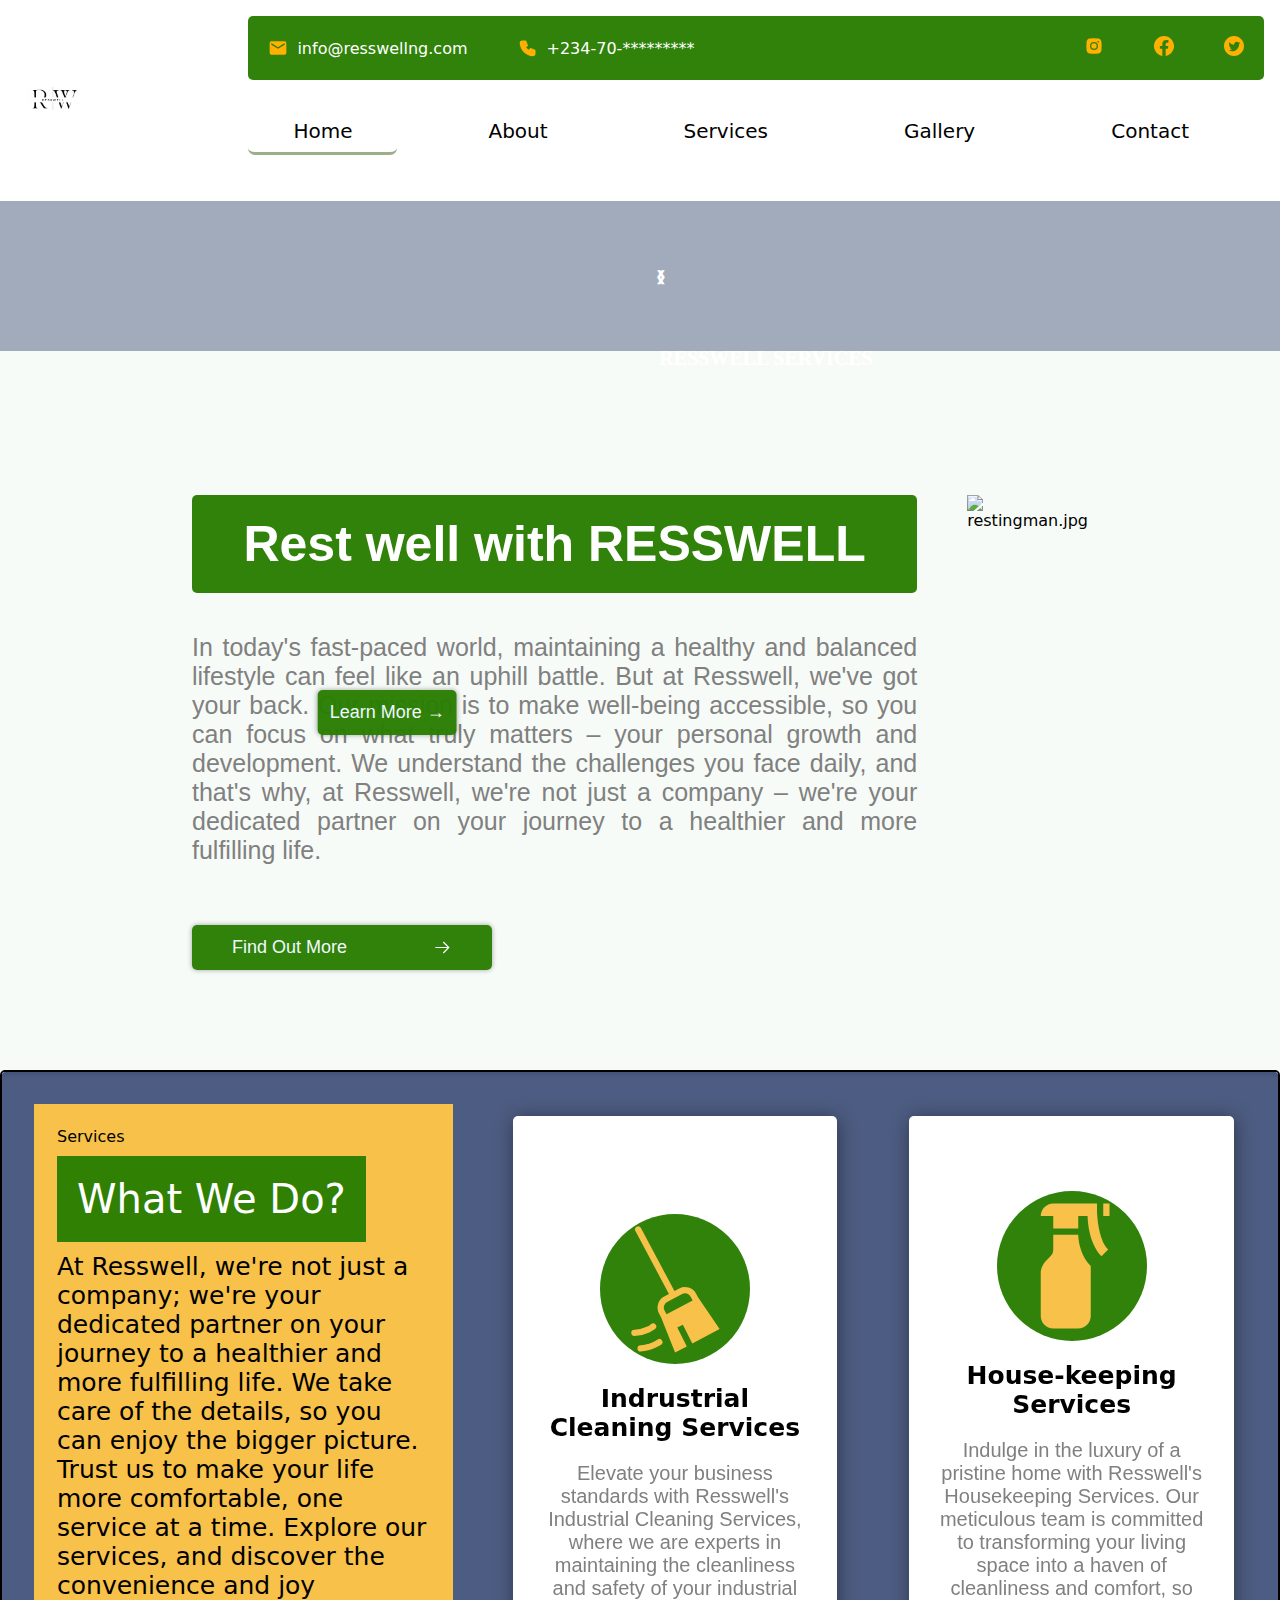
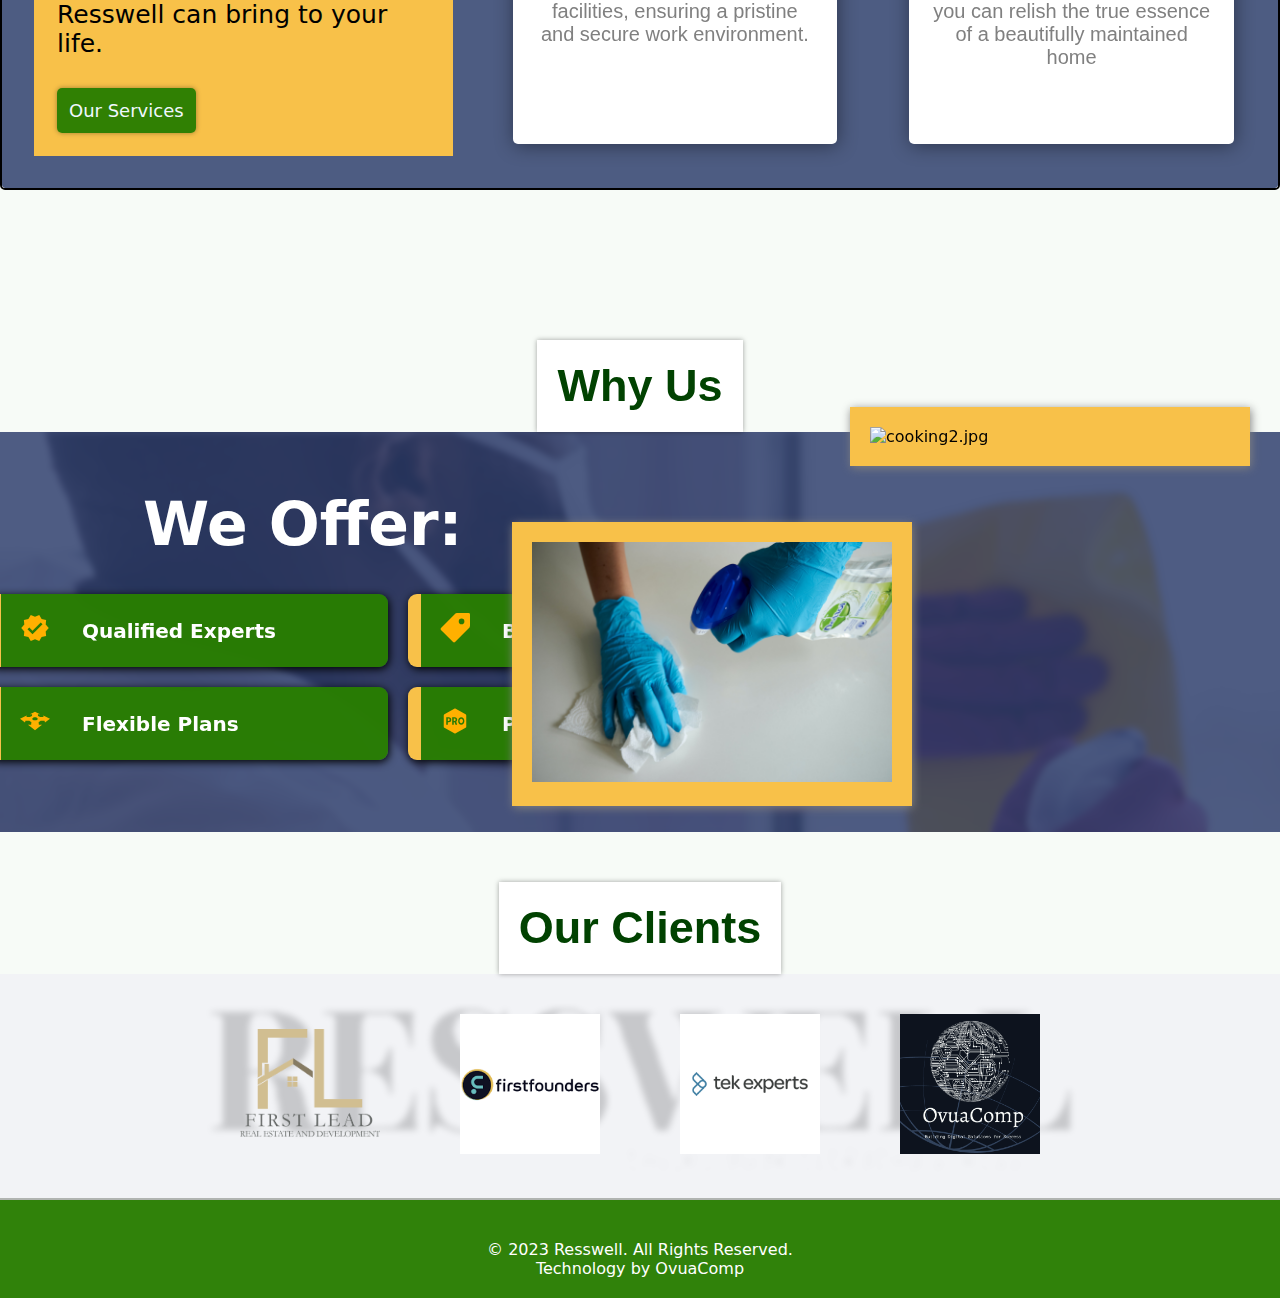
==== index.html @ c073c352 "first github commmit" ====
<!DOCTYPE html>
<html lang="en">
<head>
    <meta charset="UTF-8">
    <meta name="viewport" content="width=device-width, initial-scale=1.0">
     <link href="https://fonts.googleapis.com/css2?family=FontName&display=swap" rel="stylesheet">
    <script src="https://cdnjs.cloudflare.com/ajax/libs/gsap/3.9.1/gsap.min.js"></script>
    <link rel="stylesheet" href="./styles/index.css">
    <title>Resswell</title>
</head>
<body>
<header class="navigation">

        <div class="logo">
            <a href="index.html">
            <img src="images/logo2.jpg" alt="Resswell.png">
            </a>
        </div>

        <div id ='menu_toggle'><span id="hamclose">≡</span></div>

          <div class="navbar">  
            <div class="quick-contact">
                <div class="quick-contact-elements">
                    <span id="quick-email"><img src="./images/email.svg" alt="email" id="email-image"> info@resswellng.com</span>
                    <span id="quick-phone"><img src="./images/phone-filled.svg" alt="phone" id="phone-image"> +234-70-*********</span>
                </div>
                
                <div class="image-links">
                    <span id="quick-contact-element" id="quick-phone"><a href="http://www.google.com"><img src="./images/instagram-solid.svg" alt="instagram" id="instagram-image"></a></span>
                    <span id="quick-contact-element" id="quick-phone"><a href="http://www.google.com"><img src="./images/facebook-fill.svg" alt="facebok" id="facebok-image"></a></span>
                    <span id="quick-contact-element" id="quick-phone"><a href="http://www.google.com"><img src="./images/twitter.svg" alt="twitter" id="twitter-image"></a></span>
                </div>
            </div>  
                           
            <nav>    
                    <ul id="nav_ul">
                        <li class="nav-link active"><a href="index.html">Home</a></li>
                        <li class="nav-link"><a href="about.html">About</a></li>
                        <li class="nav-link"><a href="services.html">Services</a></li>
                        <li class="nav-link"><a href="gallery.html">Gallery</a></li>
                        <li class="nav-link"><a href="contact.html">Contact</a></li>
                    </ul>
            </nav>
        </div>    
</header>

    <!-- quick contact link for mobile -->
 <div class="quick-contact quick-contact-mobile">
                <div class="quick-contact-elements">
                    <span id="quick-email"><img src="./images/email.svg" alt="email" id="email-image"> info@resswellng.com</span>
                    <span id="quick-phone"><img src="./images/phone-filled.svg" alt="phone" id="phone-image"> +234-70-*********</span>
                </div>
                
                <div class="image-links">
                    <span id="quick-contact-element" id="quick-phone"><a href="http://www.google.com"><img src="./images/instagram-solid.svg" alt="instagram" id="instagram-image"></a></span>
                    <span id="quick-contact-element" id="quick-phone"><a href="http://www.google.com"><img src="./images/facebook-fill.svg" alt="facebok" id="facebok-image"></a></span>
                    <span id="quick-contact-element" id="quick-phone"><a href="http://www.google.com"><img src="./images/twitter.svg" alt="twitter" id="twitter-image"></a></span>
                </div>
 </div> 

<main>
 <!-- first section -->
 <section class="welcome-section">

     <div class="service-head">        
            
        <!-- text over video and image for desktop and mobile -->
            <div class="service-head-text">                    
                <h1> RESSWELL SERVICES</h1>                
                <div class="qualities">
                <div class="quality">Higher Standard Of Living</div>
                <a href="about.html"><button class="btn qualityBtn">Learn More &rarr;</button></a>
            </div>

             </div>

        </div>
        
        <!-- video carousel for desktop -->
        <div class="video-carousel">
            
            <div class="video-carousel-container">                     
                <div class="overlay-video-carousel"></div>
                <video  autoplay muted loop id="video2">
                <source src="./videos\cutting vegetables.mp4" type="video/mp4">
                Your browser does not support the video tag.
                </video>
                <!-- <div class="watermark" id="watermark2">Description for Video 2</div> -->

                <video  autoplay muted loop id="video3">
                    <source src="./videos\grating-cheese.mp4" type="video/mp4">
                    Your browser does not support the video tag.
                </video>
                  <!-- <div class="watermark" id="watermark3">Description for Video 3</div> -->

                
                <video  autoplay muted loop id="video4">
                    <source src="./videos\man-cleaning-window.mp4" type="video/mp4">
                    Your browser does not support the video tag.
                </video>
                <!-- <div class="watermark" id="watermark4">Description for Video 4</div> -->

                </div>

                    <button class="prev-button">&#10094;</button>
                    <button class="next-button">&#10095;</button>
         
        </div>
                
         <!--image header for mobile phones -->
        <div class="header-image-section-mobile">  
            <img src="./images/full-shot-happy-family-playing-game.jpg" alt="altPic">
            <div class="overlay-mobile-section"></div>
        </div> 

 </section>

        
 <!-- second section -->
 <section class="second-section">
            <div class="intro">
                            
                <div class="intro-msg">
                    <h1> Rest well with RESSWELL</h1>
                    <p>
                        In today's fast-paced world, maintaining a healthy and balanced lifestyle can feel like an uphill battle. But at Resswell, we've got your back. Our mission is to make well-being accessible, so you can focus on what truly matters – your personal growth and development. We understand the challenges you face daily, and that's why, at Resswell, we're not just a company – we're your dedicated partner on your journey to a healthier and more fulfilling life.
                    </p>
                    
                    <a href="about.html" class="btn btn_gap_elements"><p>Find Out More</p> <img src="./images/arrow-right.svg" alt="arrow-right" id="find_out_rarr"> </a>
                </div>

                  <div class="intro-image">
                    <img src="./images/man-with-bucket.jpg" alt="restingman.jpg">
                </div>
            </div>
            

            <div class="welcome-section-elements">  
                <div class="overlay-blue"></div>
                  <div class="services-shortcut">
                    <div class="services-one">
                        <p id="services-one-p">Services</p>
                        <span id="what_we_do">What We Do?</span>
                        <p id="service-one-content" >At Resswell, we're not just a company; we're your dedicated partner on your journey to a healthier and more fulfilling life. We take care of the details, so you can enjoy the bigger picture. Trust us to make your life more comfortable, one service at a time.
                            Explore our services, and discover the convenience and joy Resswell can bring to your life.</p>
                        <a href='./services.html' class ="btn desktop-service-btn">Our Services</a>
                    </div>

                    <div class="services-items">
                        <div class="services-items-image">
                            <img src="./images/cleaning_brush.svg" alt="cleaning-brush">
                        </div>
                        <h1><b>Indrustrial Cleaning Services</b></h1>
                        <p id='services-items-content'>
                       Elevate your business standards with Resswell's Industrial Cleaning Services, where we are experts in maintaining the cleanliness and safety of your industrial facilities, ensuring a pristine and secure work environment.
                        </p>
                    </div>

                    <div class="services-items">
                        <div class="services-items-image">
                            <img src="./images/cleaning1.svg" alt="cleaning-brush">
                        </div>
                        <h1><b>House-keeping Services</b></h1>
                        <p  id='services-items-content'>
                            Indulge in the luxury of a pristine home with Resswell's Housekeeping Services. Our meticulous team is committed to transforming your living space into a haven of cleanliness and comfort, so you can relish the true essence of a beautifully maintained home
                     </p>
                    </div>
                    
                    <a href='./services.html' class ="btn mobile-service-btn">More...</a>
                  
                </div>
            </div>

            <!--Why US  -->
            <h1 id="why_us">Why Us</h1>

                    
            <div class="why-us">
                <div class="overlay-blue"></div>

                <div class="why-wrapper">
                      <div class="why-heading">
                        <h1>We Offer:</h1>
                        </div>


                <div class="why-us-content">                  

                    <div class="why-us-item" id="why-us1">
                        <div class="img-iden">
                            <img src="./images/approve.svg" alt="price.svg">
                        </div>
                       <p>Qualified Experts </p>
                    </div>
                    <div class="why-us-item" id="why-us2">
                         <div class="img-iden">
                            <img src="./images/price-tag.svg" alt="approve.svg">
                        </div>
                       <p> Best Prices</p>
                    </div>
                    <div class="why-us-item" id="why-us3">
                         <div class="img-iden">
                            <img src="./images/directions.svg" alt="price.svg">
                        </div>
                        <p>Flexible Plans</p>
                    </div>
                    <div class="why-us-item" id="why-us4">
                         <div class="img-iden">
                            <img src="./images/professional-hexagon.svg" alt="price.svg">
                        </div>
                       <p> Professional Delivery</p>
                    </div>
                </div>     

                </div>            

                    <div class="why-us-image">
                        <div id="why-img1">
                            <img src="./images/cooking2.jpg" alt="cooking2.jpg" >
                        </div>
                        
                        <div id="why-img2">
                            <img src="./images/detol.jpg" alt="detol" >
                        </div>

                    
                </div>
            </div>
                
            

      <!-- Oue Clients -->
    <h1 id="our_client">Our Clients</h1>                        
    <div class="customers-container">
        <div class="overlay-white"></div>
    <!-- Container for happy customer images -->
        <div class="customer-container">
                                <div class="customer" ><img src="./images/firstlead.png" alt=""></div>
                                <div class="customer"><img src="./images/firstfounder.webp" alt=""></div>
                                <div class="customer"><img src="./images/tekexpert.png" alt=""></div>
                                <div class="customer"><img src="./images/OvuaComp_logo_ blue.png" alt=""></div>
        </div>
        </div>
 </section>      
        
</main>

<footer class="footer">
    
        <div class="footer-copyright">
            <p>&copy; 2023 Resswell. All Rights Reserved.</p>
            <!-- <p>Technology by <a href="https://ovuacomp.com">OvuaComp</a></p> -->
            <p>Technology by OvuaComp</p>
            
        </div>
</footer>
        
    <script src="./scripts/index.js"></script>
    <script src="./gsap-member/gsap-member/minified/gsap.min.js"></script>

</body>
</html>
---- styles/index.css ----
:root{
    --color-dark-green:rgba(40, 125, 1, 0.963);
    --color-dark-yellow:#f8c149;
    --color-light-blue: #26b0e6;
    --color-nav-bg:rgba(173, 249, 183, 0.977);
}


* {
    margin: 0;
    padding: 0;
    box-sizing: border-box;
}
    
    
    body{
        background-color: rgba(0, 128, 0, 0.032);
        font-family: Roboto,Inclusive Sans,system-ui, -apple-system, BlinkMacSystemFont, 'Segoe UI', Roboto, Oxygen, Ubuntu, Cantarell, 'Open Sans', 'Helvetica Neue', sans-serif;
        margin: 0;
        overflow-x: hidden;
    }    
    
    header{
        display:flex;
        justify-content: space-between;
        align-items: center;
        gap:10rem;
        position: sticky;
        top: 0;
        z-index: 900;
        background-color: #fff;
        padding:1rem;
    }


.navbar{
    display:flex;
    flex-direction: column; 
    width:100%;
    
}

.quick-contact{
    display: flex;
    justify-content: space-between;
    align-items: center;
    border-radius: 5px;
}

.quick-contact-elements , .image-links{
    display: flex;
    justify-content: center;
    align-items: center;
    gap:50px;
}

#quick-email,
#quick-phone{
    justify-content: center;
    display: flex;
    align-items: center;
    gap:9px;
}


.quick-contact img{
    width:20px;
}

.quick-contact{
    background-color: var(--color-dark-green);
    padding:20px;
    font-weight: 500;
    display: flex;
    align-items: center;
       color:white;

}

.quick-contact-mobile{
    display:none;
}

.logo{
    width:300px;
    padding:10px;
    
    
}

.logo img{
    width:100%
}

.active{
border-bottom: 3px solid #9cad8a;

}

ul{
    display:flex;
    gap:16px;
}

ul li{
    list-style-type: none;
    padding: 9px;
    border-radius: 7px;
    transition: all .2s ease-in-out;
    margin:30px;
    margin-left:0px;
}

ul li a{
    text-decoration: none;
    color: black;
    padding:9px 36px;
    font-size: 20px;
}

ul li:active{
    transform:scale(.9);
    box-shadow: 0px 1px 2px rgba(0, 0, 0, 0.219);
}


#menu_toggle{
    display:none;
}

.hidden{
    display:none;
}

img{
    width:100%
}

.welcome-section{   
    position: relative;
}


.service-head{
    width:100%;
    position:absolute;
    right:10px;
    padding:10px;
    display: flex;
    align-content: center;
    margin: auto;
    
}

.service-head-text{
    margin:10px ;
    z-index: 200;
    text-align: left;
    padding: 10px;
    width: fit-content;
    font-family:Helvetica, sans-serif;
    display: flex;
    flex-direction: column;
    justify-content: center;
    align-items: center;
    margin-top: 10%;
    margin-left: 20%;
    width: 900px;
    font-family:Roboto

}

.service-head-text h1{
    color:white;
    transition: transform 1s ease, opacity 2s ease;
    opacity: 0;
    font-size:20px;
 
}

.qualities {
            display: block;
            flex-wrap: wrap;
            justify-content: center;
            gap: 20px;           
            animation: slideIn 2s forwards;
        }


.quality {
            color: #fff;
            border-radius: 5px;
            opacity: 0;
            font-size:130px;
            font-weight: 500;
       }


.qualityBtn{
        opacity:0;
        transform: translateX(-120px); /* translate(X, Y) */
        transition: transform 1s ease, opacity 2s ease;
        z-index: 2000;
        cursor: pointer;
       }

/* Style the video carousel */
.video-carousel {
    position: relative;
    max-width: 100vw;
    margin: 0 auto;
    text-align: center;
}

.video-carousel-container {
    display: flex;
    overflow: hidden;
    width:100vw;   
    position: relative;

}

.overlay-video-carousel {
    position: absolute;
    top: 0;
    left: 0;
    width: 100%;
    height: 100%;
    background-color: rgba(42, 59, 106, 0.421); /* Blue overlay with opacity */
}

video {
    width: 100%;
}

/* Style the navigation buttons */
.prev-button,
.next-button {
    position: absolute;
    top: 50%;
    transform: translateY(-50%);
    background-color: rgba(9, 0, 0, 0);
    color: white;
    font-size: 14px;
    padding: 10px 15px;
    border: none;
    cursor: pointer;
}


/* style for mobile image header */
.header-image-section-mobile {
    display: none;
    width: 100%;
    position: relative;
    overflow: hidden;
    font-family: Roboto;


}

.overlay-mobile-section {
    position: absolute;
    top: 0;
    left: 0;
    width: 100%;
    height: 100%;
    background-color: rgba(42, 59, 106, 0.408); /* Blue overlay with opacity */
}

/* SECOND SECTION */
.second-section{
    display:flex;
    flex-direction: column;
    align-items: center;
    justify-content: center;
    border-bottom: 2px solid rgba(0, 0, 0, 0.283);
    margin-top:9rem;
}

.intro{
    display:flex;
    width:70%;
    gap:50px;    
}

.intro-msg{
    display:flex;
    justify-content: space-between;
    flex-direction: column;
    align-self: center;
    font-size:25px;
    text-align: justify;
    font-family: 'Segoe UI', Tahoma, Geneva, Verdana, sans-serif;
    opacity: 0;
    transform: translateX(-100px); /* Initially move left */
    transition: opacity .8s ease, transform 1s ease;
    color:gray;
    gap:40px;
    
}

.intro-msg h1{
    text-align: center;
    padding:20px;
    color:white;
    background-color:var(--color-dark-green);
    border-radius: 5px;
    
}

.intro-image {
    opacity: 0;
    transform: translateX(100px); /* Initially move right */
    transition: opacity .8s ease, transform 1s ease;
}

.intro-image.intro-active, .intro-msg.intro-active{
    opacity: 1;
    transform: translateX(0);
}

.welcome-section-elements{
    padding:2rem;
    width:100%;
    border-radius: 5px;
    z-index: 400;
    overflow: hidden;
    margin: 100px;
    display: flex;
    border:2px solid;
    gap:20px;
    background-image: url('../images/hannah.jpg');
    background-size: cover;
    background-position: center;
    position: relative;
}

.services-shortcut{
    display:grid;
    grid-template-columns: 1.2fr 1fr 1fr;
    gap:3rem;
}

.services-one{
    display:flex;
    flex-direction: column;
    justify-content: center;
    align-items:flex-start;
    gap:10px;
    padding:23px;
    background-color: var(--color-dark-yellow);
    z-index: 2;
}


.services-one span{
    font-size:40px;
    font-weight: 500;
    background-color: var(--color-dark-green);
    color:white;
    padding:20px;    
}

.service-contents{
    z-index: 2;
    display:flex;
    width: 100%;
}

.services-items{
    display:flex;
    flex-direction: column;
    justify-content: center;
    align-items:center;
    gap:20px;
    padding:23px;
    margin:12px;
    box-shadow: 1px 2px 19px rgba(0, 0, 0, 0.413);
    z-index: 2;
    background-color: white;
    border-radius:5px;
    
}

#service-one-content{
    font-size: 25px;
}

.services-items-image{
    width:150px;
    height:150px;
    background-color: var(--color-dark-green);
    border-radius:100%;
}

#services-items-content{
    font-size: 20px;
    text-align:center; 
    font-family: 'Franklin Gothic Medium', 'Arial Narrow', Arial, sans-serif;
    color:gray
}

.services-items-image img{
    width:100%;
}

.services-items h1{
    font-size: 25px;
    text-align: center; 
}

.why-us{
    display: flex;
    justify-content: center;
    align-items: center;
    background-color: rgba(215, 250, 248, 0.534);
    padding: 20PX;
    position:relative;
    width:100%;
    gap:9rem;
    height:400px;
    background-image: url('../images/expert.jpg');
    background-position:center;
    background-size: cover;

}

.why-wrapper{
    display: flex;
    flex-direction: column;
    align-items: center;
    justify-content: center;
    position: relative;
}

.why-us-content{
    display:grid;
    grid-template-columns: auto auto;
    gap:20px;
    margin-right:40%;
    padding:15px;
}

.why-us-item{
    display:flex;
    align-items: center;
    width:400px;
    background-color: var(--color-dark-green);
    color:white;
    border-radius:9px;
    padding:19px;
    font-size:20px;
    font-weight:900;
    text-align: center;
    border-left:13px solid var(--color-dark-yellow);
    box-shadow:1px 2px 9px black;
    gap:2rem;
}

.img-iden{
    width:30px;
}

.why-heading{
    font-size: 30px;
    margin-bottom:20px;
    font-weight:900;
    text-align: center;
    align-self: flex-start;
    color: white;
}

#why-img1, #why-img2{
    width:400px;
    position:absolute;
    box-shadow: 1px 2px 9px gray;
    padding:20px;
    background-color: var(--color-dark-yellow);
   

}

#why-img1{
    top:-25px;
    right:30px;
}

#why-img2{
    top:90px;
    right:23rem;
}

#our_client, #why_us{
    font-size: 45px;
    font-family: 'Franklin Gothic Medium', 'Arial Narrow', Arial, sans-serif;
    color:rgb(1, 66, 1);
    margin-top:50px;
    position: relative;
    z-index: 3;
    padding:20px;
    background-color: white;
    box-shadow: 0px 0px 5px rgba(0, 0, 0, 0.358);

    }


.customers-container {
    position: relative;
    display:flex;
    justify-content: center;
    align-items: center;
    width: 100%;
    background-color: #fff;
    margin:0;
    background-image: url('../images/RESSWELL-removebg-preview-removebg-preview\ \(1\).png');
    background-size: cover;
    background-position: center;
}

.customer-container {
    display:flex;
    justify-content: center;
    align-items: center;
    z-index: 200;
}

.customer {
    display: inline-block;
    margin: 10px ;
    padding:30px;
    overflow: hidden;
    width:200px;
}

.desktop-service-btn{
    display:block
}

.mobile-service-btn{
    display: none;
    z-index: 3;
    text-align: center; 
}

.overlay-blue {
    position: absolute;
    top: 0;
    left: 0;
    width: 100%;
    height: 100%;
    background-color: rgba(42, 59, 106, 0.833); /* Blue overlay with opacity */
    backdrop-filter:blur(3px);
}

.overlay-white {
    position: absolute;
    top: 0;
    left: 0;
    width: 100%;
    height: 100%;
    background-color: rgba(239, 240, 244, 0.833); /* Blue overlay with opacity */
    backdrop-filter:blur(3px);
}


/* animations */

@keyframes slideIn {
            0% {
                transform: translateX(-100%);
                opacity:0
            }          


            100% {
                transform: translateX(0);
                opacity:1
            }
        }



.btn{
    padding:12px;
    margin-top:20px;
    background-color: var(--color-dark-green);
    color: aliceblue;
    border:none;
    border-radius:5px;
    font-size: 18px;
    box-shadow: 0px 0px 5px rgba(0, 0, 0, 0.358);
    text-decoration: none;
    
}

.btn_gap_elements{
    display:flex;
    justify-content: space-around;
    align-items: center;
    width: 300px;
}

#find_out_rarr{
    margin-left:30px;
    align-content: flex-start;
    justify-content: flex-start;
    width: 19px;
}

/* Footer Styles */
.footer {
    background-color: var(--color-dark-green); /* Blue background */
    color: #ffffff; /* White text */
    padding: 20px 0;
    text-align: center;
    margin-top:auto;
    width:100%
}


.footer-copyright {
    margin-top: 20px;
}


@media screen and (min-width: 710px) and (max-width: 1024px) {
    /* Your CSS styles for tablet devices here */
  
    header{
    display:flex;
    flex-direction: column;
    justify-content: center;
    align-items: center;
    position:relative;
}

header *{
    margin:0;
    padding:0;
    border:1px solid;
}

.logo{
    margin-bottom: 0;
    padding-bottom: 0;
}

ul{
    margin:10px auto;
}

ul li{
    padding: 1px;
    margin:2px;
}

ul li a{
    padding:9px 16px;
    font-size: 10px;
}

#welcome_note{
    width:80%;
    /* padding:2rem; */
    
}

#welcome_note h1{
    font-size: 19px;
}


    }
    

@media screen and (max-width: 767px) {
        /* Your CSS styles for Android devices here */
        
        header{
            justify-content: space-between;
        }
            
        .logo{
            width:140px; 
            padding:1px;
        }
        
        ul{
            flex-direction: column;
            margin-top:40px;
        }
        
        ul li{
            padding:6px;
            margin:10px ;
            width:150px;    
            text-align: center;
            margin:10px auto;
            
            
        }
        
        ul li a{
            font-size: 15px;
            
        }
        
        #menu_toggle{
            display:inline-block;
            margin-left:auto;
            padding:10px;
            font-size:40px;
            position: relative;
            z-index:200;
            font-family: cursive;
}

.navbar{
    position: absolute;
    opacity:0;   
}

.nav-bar-active{
    opacity: 1;
    transition: opacity 0.7s ease-in-out;
    width:100%;
    height:100%;
    top:6rem;
    left:0;
    right:0;
    background-color: rgba(247, 247, 255, 0.913);
    z-index: 500;
}


/* hide the video container */
.video-carousel{
    display:none;
} 



/* hide the video overlay */

.header-image-section-mobile{
    display:flex;
}

.overlay-on-vid{
    display:none;
}

.service-head-text{
    margin:8px;
    font-size: 13px;
    width:fit-content;
    padding:9px;
     font-family:Roboto
    

}



.quality {
    font-size:40px;

        }

        .service-head-text h1{
    transition: transform 1s ease, opacity 2s ease;
    opacity: 0;
    display: flex;
    gap:20px;
    font-size:12px
}


.second-section{
    display:flex;
    flex-direction: column;
    align-items: center;
    justify-content: center;
    margin-top: 5px;
    
}

.intro{
    display:flex;
    flex-direction: column;
    width:100%;
    padding:25px;
    gap:15px;
    
}


.intro-image h1{
    text-align: center;
    padding:20px;
    font-size: 20px;
    color:rgb(255, 255, 255);
}


.intro-msg{
    display: flex;
    flex-direction: column;
    color:gray;
    align-self: center;
    text-align: center;
    gap:20px;
    font-size:16px;
    font-family: 'Franklin Gothic Medium', 'Arial Narrow', Arial, sans-serif;
}


.intro-msg h1{
    padding:10px;
    font-size: 20px;;
    
}

.btn{
    padding:10px;
    font-size: 16px;
}

.btn_gap_elements{
    width: 200px;
    margin:18px auto;

}


.quick-contact{
    border-radius: 0;
}

.quick-contact-mobile{
    display:flex;

}

#nav_ul{
    background: var(--color-nav-bg);
    margin-top:0px;
    height: 100vh;
    font-weight: 500;
}

.nav-link{
    margin-top:1rem;
}

.quick-contact-elements , .image-links{
    gap:10px;
    padding:10px;
}

#quick-email,
#quick-phone{
    gap:3px;
    font-size: 10px;;
}

.quick-contact img{
    width:15px;
}

.quick-contact{
    padding:10px;
    font-weight: 400;
    width: 100%;
}   

/* Style for the customer images container */
.customer-container {
    display:grid;
    grid-template-columns: auto auto auto;
    z-index: 200;
    padding:50px;
    margin:0
}
    

/* Style for individual customer images */
.customer {
    margin: 5px ;
    padding:2px;
    width:80px;
}


#customer_title{
    font-size: 30px;
    font-weight: 900;
}

#our_client, #why_us{
    font-size: 20px;   
}


.services-shortcut{
    display:flex;
    flex-direction: column;
    gap:16px;
    padding:15px;
}
.services-one span{
    font-size:20px;
}

#services-one-p{
    font-size:12px;
}


#services-items-content{
    font-size: 15px;
}

#service-one-content{
    font-size: 15px;
}

.services-items-image{
    height:90px;
    width: 90px;
}

.services-items h1{
    font-size: 18px;
    text-align: center; 
}

.desktop-service-btn{
    
    display:none
    
}

.mobile-service-btn{
    display:block
}

.welcome-section-elements{
    margin:0;
    border-radius:0
}


.why-us{
 gap:3px;
    height:300px;
    padding:0;
}

.why-us-content{
    display:flex;
    flex-direction: column;
    gap:10px;
    margin-right:0;
    padding:2px;
}


.why-heading{
    font-size: 15px;
}

.why-us-image{
margin-right:0%;
display:flex;
flex-direction: column;
justify-content: space-between;
}


#why-img1, #why-img2{
    width:150px;
    position:relative;
    padding:3px;
}

#why-img1{
    left:0px
}

#why-img2{
    top:0px;
    right:5px
}


.why-us-item{
    width:160px;
    font-size:10px;
    padding:5px;
    border-left:6px solid var(--color-dark-yellow);
}

.img-iden{
    width:15px;
}

 

       .qualityBtn{
        display:none;
       }

footer{
    font-size: 14px;
    margin:0;
}

}
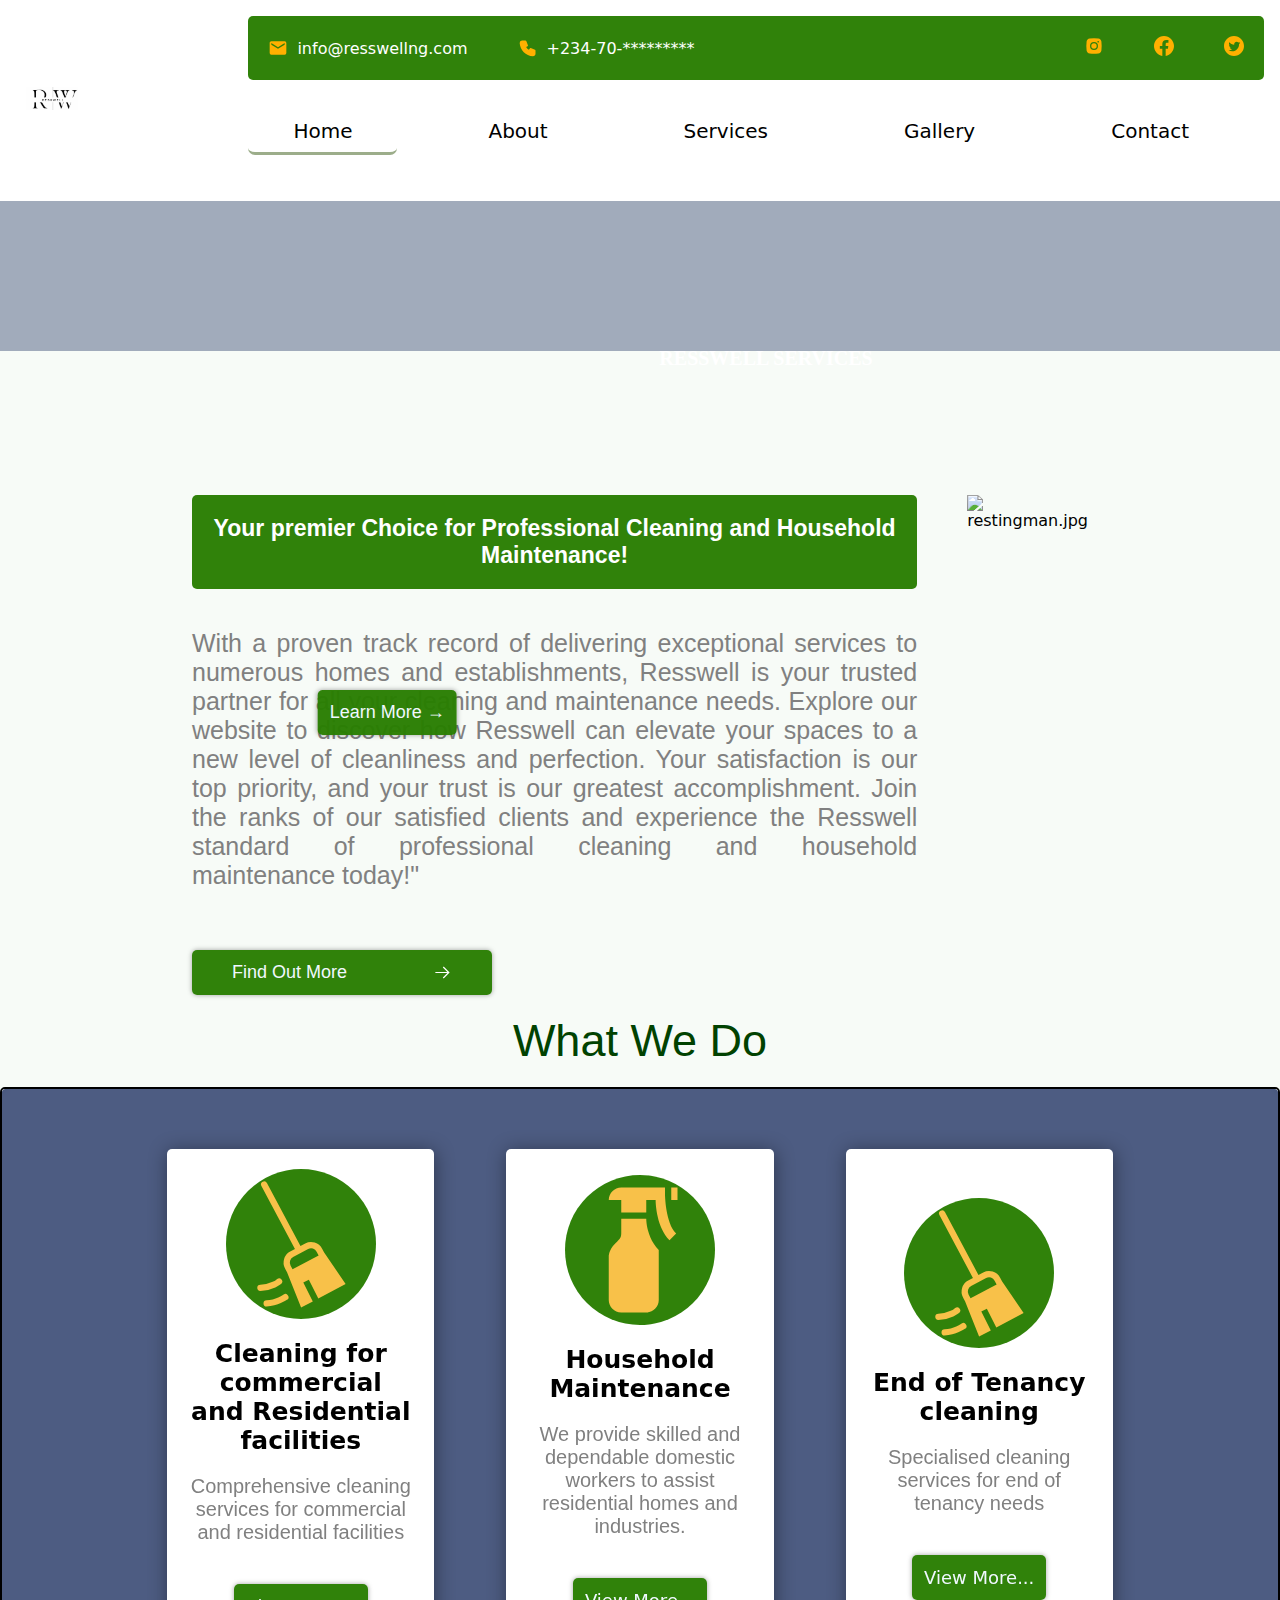
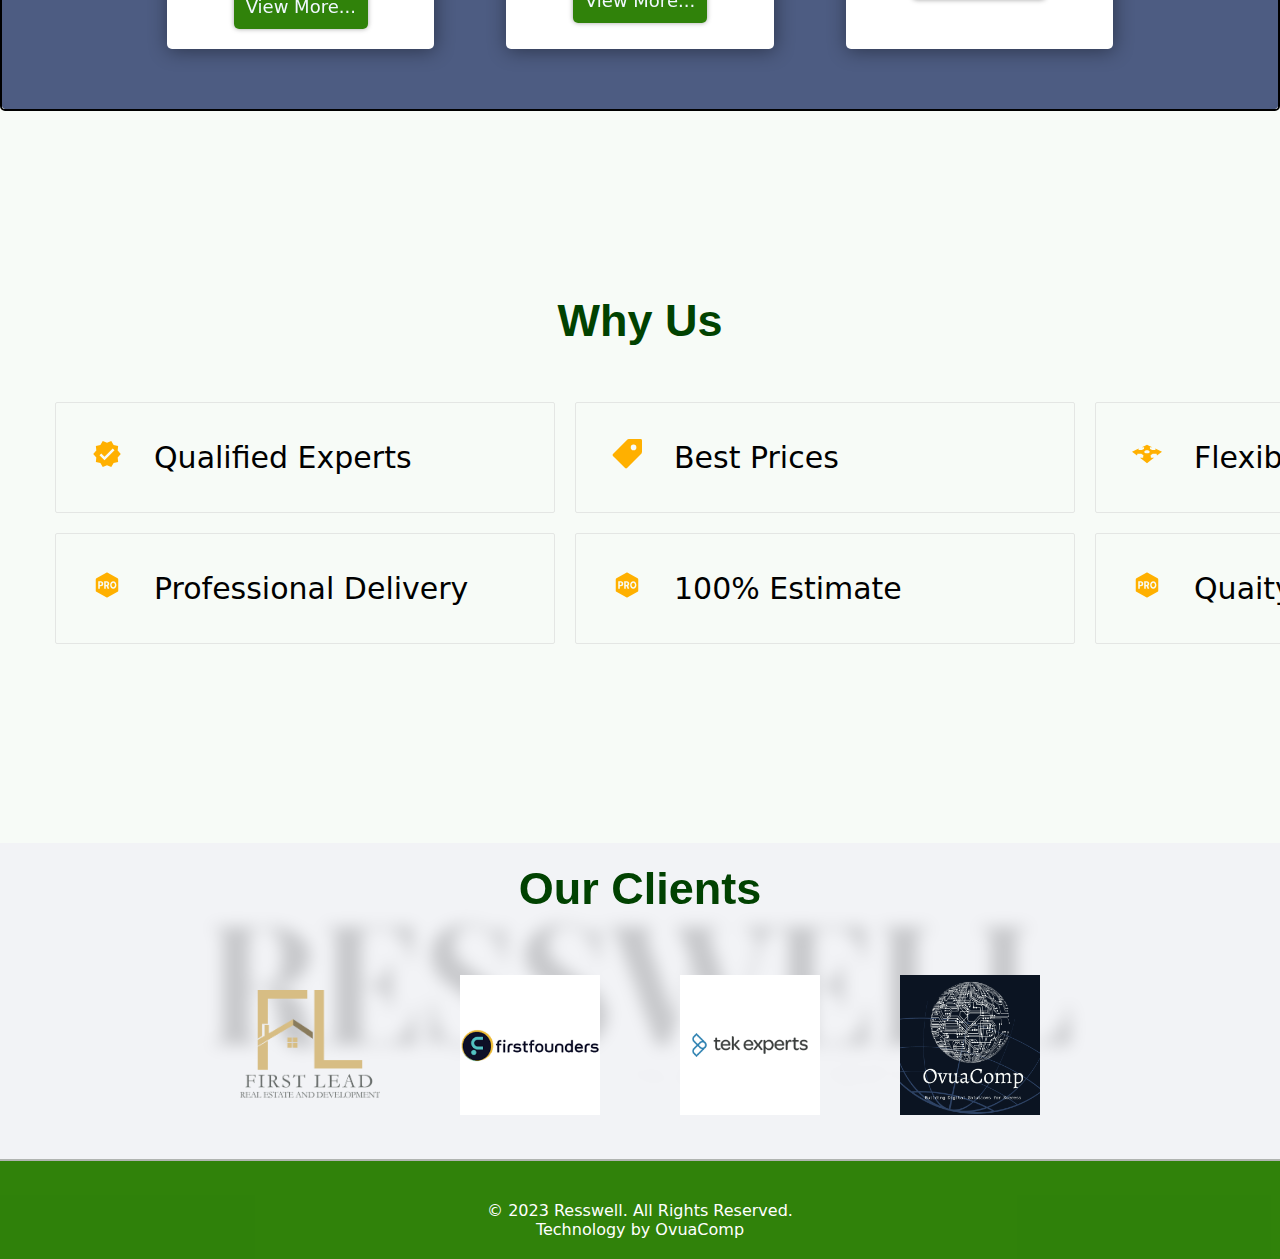
==== commit 9591121e: "rearranging and structuring one" ====
--- a/index.html
+++ b/index.html
@@ -102,10 +102,7 @@
                 <!-- <div class="watermark" id="watermark4">Description for Video 4</div> -->
 
                 </div>
-
-                    <button class="prev-button">&#10094;</button>
-                    <button class="next-button">&#10095;</button>
-         
+        
         </div>
                 
          <!--image header for mobile phones -->
@@ -118,72 +115,81 @@
 
         
  <!-- second section -->
+
+ <!-- intro -->
  <section class="second-section">
             <div class="intro">
                             
                 <div class="intro-msg">
-                    <h1> Rest well with RESSWELL</h1>
-                    <p>
-                        In today's fast-paced world, maintaining a healthy and balanced lifestyle can feel like an uphill battle. But at Resswell, we've got your back. Our mission is to make well-being accessible, so you can focus on what truly matters – your personal growth and development. We understand the challenges you face daily, and that's why, at Resswell, we're not just a company – we're your dedicated partner on your journey to a healthier and more fulfilling life.
+                    <h1> Your premier Choice for Professional Cleaning and Household Maintenance!</h1>
+                    <p style="text-align: justify;">
+                       With a proven track record of delivering exceptional services to numerous homes and establishments, Resswell is your trusted partner for all your cleaning and maintenance needs.
+                       Explore our website to discover how Resswell can elevate your spaces to a new level of cleanliness and perfection. Your satisfaction is our top priority, and your trust is our greatest accomplishment.
+                       Join the ranks of our satisfied clients and experience the Resswell standard of professional cleaning and household maintenance today!"
                     </p>
                     
                     <a href="about.html" class="btn btn_gap_elements"><p>Find Out More</p> <img src="./images/arrow-right.svg" alt="arrow-right" id="find_out_rarr"> </a>
                 </div>
 
                   <div class="intro-image">
-                    <img src="./images/man-with-bucket.jpg" alt="restingman.jpg">
-                </div>
-            </div>
-            
-
+                    <img src="./images/people-cleaning-hazmat-suits.jpg" alt="restingman.jpg">
+                </div>
+            </div>
+            
+
+    <!-- What we do -->
+        <div class="welcome-section-elements-wrapper">
+            <span id="what_we_do">What We Do</span>
             <div class="welcome-section-elements">  
                 <div class="overlay-blue"></div>
-                  <div class="services-shortcut">
-                    <div class="services-one">
-                        <p id="services-one-p">Services</p>
-                        <span id="what_we_do">What We Do?</span>
-                        <p id="service-one-content" >At Resswell, we're not just a company; we're your dedicated partner on your journey to a healthier and more fulfilling life. We take care of the details, so you can enjoy the bigger picture. Trust us to make your life more comfortable, one service at a time.
-                            Explore our services, and discover the convenience and joy Resswell can bring to your life.</p>
-                        <a href='./services.html' class ="btn desktop-service-btn">Our Services</a>
+                <div class="services-shortcut">
+
+                   <div class="services-items">
+                        <div class="services-items-image">
+                            <img src="./images/cleaning_brush.svg" alt="cleaning-brush">
+                        </div>
+                        <h1><b>Cleaning for commercial and Residential facilities</b></h1>
+                        <p id='services-items-content'>
+                            Comprehensive cleaning services for commercial and residential facilities  </p>
+                    <a href="services.html" class="btn">View More...</a>
+                    </div>
+
+                     <div class="services-items">
+                        <div class="services-items-image">
+                            <img src="./images/cleaning1.svg" alt="cleaning-brush">
+                        </div>
+                        <h1><b>Household Maintenance</b></h1>
+                        <p  id='services-items-content'>
+                            We provide skilled and dependable domestic workers to assist residential homes and industries. 
+                     </p>
+
+
+                     <a href="services.html" class="btn">View More...</a>
                     </div>
 
                     <div class="services-items">
                         <div class="services-items-image">
                             <img src="./images/cleaning_brush.svg" alt="cleaning-brush">
                         </div>
-                        <h1><b>Indrustrial Cleaning Services</b></h1>
+                        <h1><b> End of Tenancy cleaning </b></h1>
                         <p id='services-items-content'>
-                       Elevate your business standards with Resswell's Industrial Cleaning Services, where we are experts in maintaining the cleanliness and safety of your industrial facilities, ensuring a pristine and secure work environment.
-                        </p>
-                    </div>
-
-                    <div class="services-items">
-                        <div class="services-items-image">
-                            <img src="./images/cleaning1.svg" alt="cleaning-brush">
-                        </div>
-                        <h1><b>House-keeping Services</b></h1>
-                        <p  id='services-items-content'>
-                            Indulge in the luxury of a pristine home with Resswell's Housekeeping Services. Our meticulous team is committed to transforming your living space into a haven of cleanliness and comfort, so you can relish the true essence of a beautifully maintained home
+                            Specialised cleaning services for end of tenancy needs 
                      </p>
-                    </div>
+                    <a href="services.html" class="btn">View More...</a>
+                    </div>
+
                     
                     <a href='./services.html' class ="btn mobile-service-btn">More...</a>
                   
                 </div>
             </div>
-
-            <!--Why US  -->
+        </div>
+
+     
+        <!--Why US  -->
+            <div class="why-us">
+                
             <h1 id="why_us">Why Us</h1>
-
-                    
-            <div class="why-us">
-                <div class="overlay-blue"></div>
-
-                <div class="why-wrapper">
-                      <div class="why-heading">
-                        <h1>We Offer:</h1>
-                        </div>
-
 
                 <div class="why-us-content">                  
 
@@ -205,34 +211,35 @@
                         </div>
                         <p>Flexible Plans</p>
                     </div>
-                    <div class="why-us-item" id="why-us4">
+                    <div class="why-us-item" id="why-us3">
                          <div class="img-iden">
                             <img src="./images/professional-hexagon.svg" alt="price.svg">
                         </div>
                        <p> Professional Delivery</p>
                     </div>
+                     <div class="why-us-item" id="why-us4">
+                         <div class="img-iden">
+                            <img src="./images/professional-hexagon.svg" alt="price.svg">
+                        </div>
+                       <p> 100% Estimate</p>
+                    </div>
+
+                     <div class="why-us-item" id="why-us4">
+                         <div class="img-iden">
+                            <img src="./images/professional-hexagon.svg" alt="price.svg">
+                        </div>
+                       <p> Quaity Standard</p>
+                    </div>
                 </div>     
 
                 </div>            
-
-                    <div class="why-us-image">
-                        <div id="why-img1">
-                            <img src="./images/cooking2.jpg" alt="cooking2.jpg" >
-                        </div>
-                        
-                        <div id="why-img2">
-                            <img src="./images/detol.jpg" alt="detol" >
-                        </div>
-
-                    
-                </div>
             </div>
                 
             
 
       <!-- Oue Clients -->
-    <h1 id="our_client">Our Clients</h1>                        
-    <div class="customers-container">
+      <div class="customers-container">
+        <h1 id="our_client">Our Clients</h1>                        
         <div class="overlay-white"></div>
     <!-- Container for happy customer images -->
         <div class="customer-container">
--- a/styles/index.css
+++ b/styles/index.css
@@ -234,20 +234,6 @@
     width: 100%;
 }
 
-/* Style the navigation buttons */
-.prev-button,
-.next-button {
-    position: absolute;
-    top: 50%;
-    transform: translateY(-50%);
-    background-color: rgba(9, 0, 0, 0);
-    color: white;
-    font-size: 14px;
-    padding: 10px 15px;
-    border: none;
-    cursor: pointer;
-}
-
 
 /* style for mobile image header */
 .header-image-section-mobile {
@@ -293,8 +279,6 @@
     font-size:25px;
     text-align: justify;
     font-family: 'Segoe UI', Tahoma, Geneva, Verdana, sans-serif;
-    opacity: 0;
-    transform: translateX(-100px); /* Initially move left */
     transition: opacity .8s ease, transform 1s ease;
     color:gray;
     gap:40px;
@@ -307,18 +291,16 @@
     color:white;
     background-color:var(--color-dark-green);
     border-radius: 5px;
-    
-}
-
-.intro-image {
-    opacity: 0;
-    transform: translateX(100px); /* Initially move right */
-    transition: opacity .8s ease, transform 1s ease;
-}
-
-.intro-image.intro-active, .intro-msg.intro-active{
-    opacity: 1;
-    transform: translateX(0);
+    font-size: 23px;;
+    
+}
+
+
+.welcome-section-elements-wrapper{
+    display: flex;
+    flex-direction: column;
+    justify-content: center;
+    align-items: center;
 }
 
 .welcome-section-elements{
@@ -327,7 +309,6 @@
     border-radius: 5px;
     z-index: 400;
     overflow: hidden;
-    margin: 100px;
     display: flex;
     border:2px solid;
     gap:20px;
@@ -337,31 +318,16 @@
     position: relative;
 }
 
+
 .services-shortcut{
-    display:grid;
-    grid-template-columns: 1.2fr 1fr 1fr;
+    display:flex;
+    justify-content: center;
+    align-items: center;
+    width:80%;
     gap:3rem;
-}
-
-.services-one{
-    display:flex;
-    flex-direction: column;
-    justify-content: center;
-    align-items:flex-start;
-    gap:10px;
-    padding:23px;
-    background-color: var(--color-dark-yellow);
-    z-index: 2;
-}
-
-
-.services-one span{
-    font-size:40px;
-    font-weight: 500;
-    background-color: var(--color-dark-green);
-    color:white;
-    padding:20px;    
-}
+    margin:16px auto;
+}
+
 
 .service-contents{
     z-index: 2;
@@ -381,12 +347,10 @@
     z-index: 2;
     background-color: white;
     border-radius:5px;
-    
-}
-
-#service-one-content{
-    font-size: 25px;
-}
+    width:30%;
+    height:500px;
+}
+
 
 .services-items-image{
     width:150px;
@@ -413,49 +377,35 @@
 
 .why-us{
     display: flex;
-    justify-content: center;
-    align-items: center;
-    background-color: rgba(215, 250, 248, 0.534);
-    padding: 20PX;
-    position:relative;
+    flex-direction: column;
+    justify-content:center;
+    align-items: center;
+    padding: 20px;
     width:100%;
-    gap:9rem;
-    height:400px;
-    background-image: url('../images/expert.jpg');
-    background-position:center;
-    background-size: cover;
-
-}
-
-.why-wrapper{
-    display: flex;
-    flex-direction: column;
-    align-items: center;
-    justify-content: center;
-    position: relative;
-}
+    margin: 9rem;;
+}
+
 
 .why-us-content{
     display:grid;
-    grid-template-columns: auto auto;
+    grid-template-columns: auto auto auto;
+    justify-content: space-around;
     gap:20px;
-    margin-right:40%;
-    padding:15px;
+    padding:35px;
+    width:100%;
 }
 
 .why-us-item{
     display:flex;
     align-items: center;
-    width:400px;
-    background-color: var(--color-dark-green);
-    color:white;
-    border-radius:9px;
-    padding:19px;
-    font-size:20px;
-    font-weight:900;
+    width:500px;
+    color:black;
+    border-radius:2px;
+    padding:36px;
+    font-size:30px;
+    font-weight:500;
     text-align: center;
-    border-left:13px solid var(--color-dark-yellow);
-    box-shadow:1px 2px 9px black;
+    border:1px solid rgba(200, 199, 199, 0.396);
     gap:2rem;
 }
 
@@ -463,24 +413,6 @@
     width:30px;
 }
 
-.why-heading{
-    font-size: 30px;
-    margin-bottom:20px;
-    font-weight:900;
-    text-align: center;
-    align-self: flex-start;
-    color: white;
-}
-
-#why-img1, #why-img2{
-    width:400px;
-    position:absolute;
-    box-shadow: 1px 2px 9px gray;
-    padding:20px;
-    background-color: var(--color-dark-yellow);
-   
-
-}
 
 #why-img1{
     top:-25px;
@@ -492,23 +424,23 @@
     right:23rem;
 }
 
-#our_client, #why_us{
+
+#our_client, #why_us, #what_we_do{
     font-size: 45px;
     font-family: 'Franklin Gothic Medium', 'Arial Narrow', Arial, sans-serif;
     color:rgb(1, 66, 1);
-    margin-top:50px;
-    position: relative;
     z-index: 3;
     padding:20px;
-    background-color: white;
-    box-shadow: 0px 0px 5px rgba(0, 0, 0, 0.358);
-
-    }
+    width: fit-content;
+     }
+
+    
 
 
 .customers-container {
     position: relative;
     display:flex;
+    flex-direction: column;
     justify-content: center;
     align-items: center;
     width: 100%;
@@ -534,9 +466,6 @@
     width:200px;
 }
 
-.desktop-service-btn{
-    display:block
-}
 
 .mobile-service-btn{
     display: none;
@@ -561,7 +490,7 @@
     width: 100%;
     height: 100%;
     background-color: rgba(239, 240, 244, 0.833); /* Blue overlay with opacity */
-    backdrop-filter:blur(3px);
+    backdrop-filter:blur(8px);
 }
 
 
@@ -681,6 +610,58 @@
         header{
             justify-content: space-between;
         }
+        .btn{
+    padding:10px;
+    font-size: 16px;
+}
+
+.btn_gap_elements{
+    width: 200px;
+    margin:18px auto;
+
+}
+
+
+.quick-contact{
+    border-radius: 0;
+}
+
+.quick-contact-mobile{
+    display:flex;
+
+}
+
+#nav_ul{
+    background: var(--color-nav-bg);
+    margin-top:0px;
+    height: 100vh;
+    font-weight: 500;
+}
+
+.nav-link{
+    margin-top:1rem;
+}
+
+.quick-contact-elements , .image-links{
+    gap:10px;
+    padding:10px;
+}
+
+#quick-email,
+#quick-phone{
+    gap:3px;
+    font-size: 10px;;
+}
+
+.quick-contact img{
+    width:15px;
+}
+
+.quick-contact{
+    padding:10px;
+    font-weight: 400;
+    width: 100%;
+}  
             
         .logo{
             width:140px; 
@@ -741,7 +722,6 @@
 } 
 
 
-
 /* hide the video overlay */
 
 .header-image-section-mobile{
@@ -818,68 +798,77 @@
 
 
 .intro-msg h1{
+    padding:12px;
+    font-size: 20px;
+    
+}
+
+#our_client, #why_us, #what_we_do{
+    font-size: 25px;
     padding:10px;
-    font-size: 20px;;
-    
-}
-
-.btn{
-    padding:10px;
-    font-size: 16px;
-}
-
-.btn_gap_elements{
-    width: 200px;
-    margin:18px auto;
-
-}
-
-
-.quick-contact{
-    border-radius: 0;
-}
-
-.quick-contact-mobile{
-    display:flex;
-
-}
-
-#nav_ul{
-    background: var(--color-nav-bg);
-    margin-top:0px;
-    height: 100vh;
-    font-weight: 500;
-}
-
-.nav-link{
-    margin-top:1rem;
-}
-
-.quick-contact-elements , .image-links{
+    font-weight:500
+     }
+
+
+
+.services-shortcut{
+    flex-direction: column;
+    gap:16px;
+    padding:15px;
+}
+
+.services-items{
+    width:100%;
     gap:10px;
-    padding:10px;
-}
-
-#quick-email,
-#quick-phone{
+    padding:13px;
+    margin:12px;
+    height:fit-content;
+}
+
+
+.services-items-image{
+    height:90px;
+    width: 90px;
+}
+
+
+.services-items h1{
+    font-size: 18px;
+    text-align: center; 
+}
+
+.why-us{
     gap:3px;
-    font-size: 10px;;
-}
-
-.quick-contact img{
+    margin:0;
+}
+
+.why-us-content{
+    display:grid;
+    grid-template-columns: auto auto;
+    gap:10px;
+    padding:2px;
+}
+
+
+.why-us-item{
+    gap:0;
+    width:100%;
+    font-size:12px;
+    padding:5px;
+    margin:0;
+}
+
+.img-iden{
     width:15px;
 }
 
-.quick-contact{
-    padding:10px;
-    font-weight: 400;
-    width: 100%;
-}   
+
+
 
 /* Style for the customer images container */
 .customer-container {
     display:grid;
-    grid-template-columns: auto auto auto;
+    grid-template-columns: auto auto auto auto;
     z-index: 200;
     padding:50px;
     margin:0
@@ -904,45 +893,6 @@
 }
 
 
-.services-shortcut{
-    display:flex;
-    flex-direction: column;
-    gap:16px;
-    padding:15px;
-}
-.services-one span{
-    font-size:20px;
-}
-
-#services-one-p{
-    font-size:12px;
-}
-
-
-#services-items-content{
-    font-size: 15px;
-}
-
-#service-one-content{
-    font-size: 15px;
-}
-
-.services-items-image{
-    height:90px;
-    width: 90px;
-}
-
-.services-items h1{
-    font-size: 18px;
-    text-align: center; 
-}
-
-.desktop-service-btn{
-    
-    display:none
-    
-}
-
 .mobile-service-btn{
     display:block
 }
@@ -953,59 +903,6 @@
 }
 
 
-.why-us{
- gap:3px;
-    height:300px;
-    padding:0;
-}
-
-.why-us-content{
-    display:flex;
-    flex-direction: column;
-    gap:10px;
-    margin-right:0;
-    padding:2px;
-}
-
-
-.why-heading{
-    font-size: 15px;
-}
-
-.why-us-image{
-margin-right:0%;
-display:flex;
-flex-direction: column;
-justify-content: space-between;
-}
-
-
-#why-img1, #why-img2{
-    width:150px;
-    position:relative;
-    padding:3px;
-}
-
-#why-img1{
-    left:0px
-}
-
-#why-img2{
-    top:0px;
-    right:5px
-}
-
-
-.why-us-item{
-    width:160px;
-    font-size:10px;
-    padding:5px;
-    border-left:6px solid var(--color-dark-yellow);
-}
-
-.img-iden{
-    width:15px;
-}
 
  
 
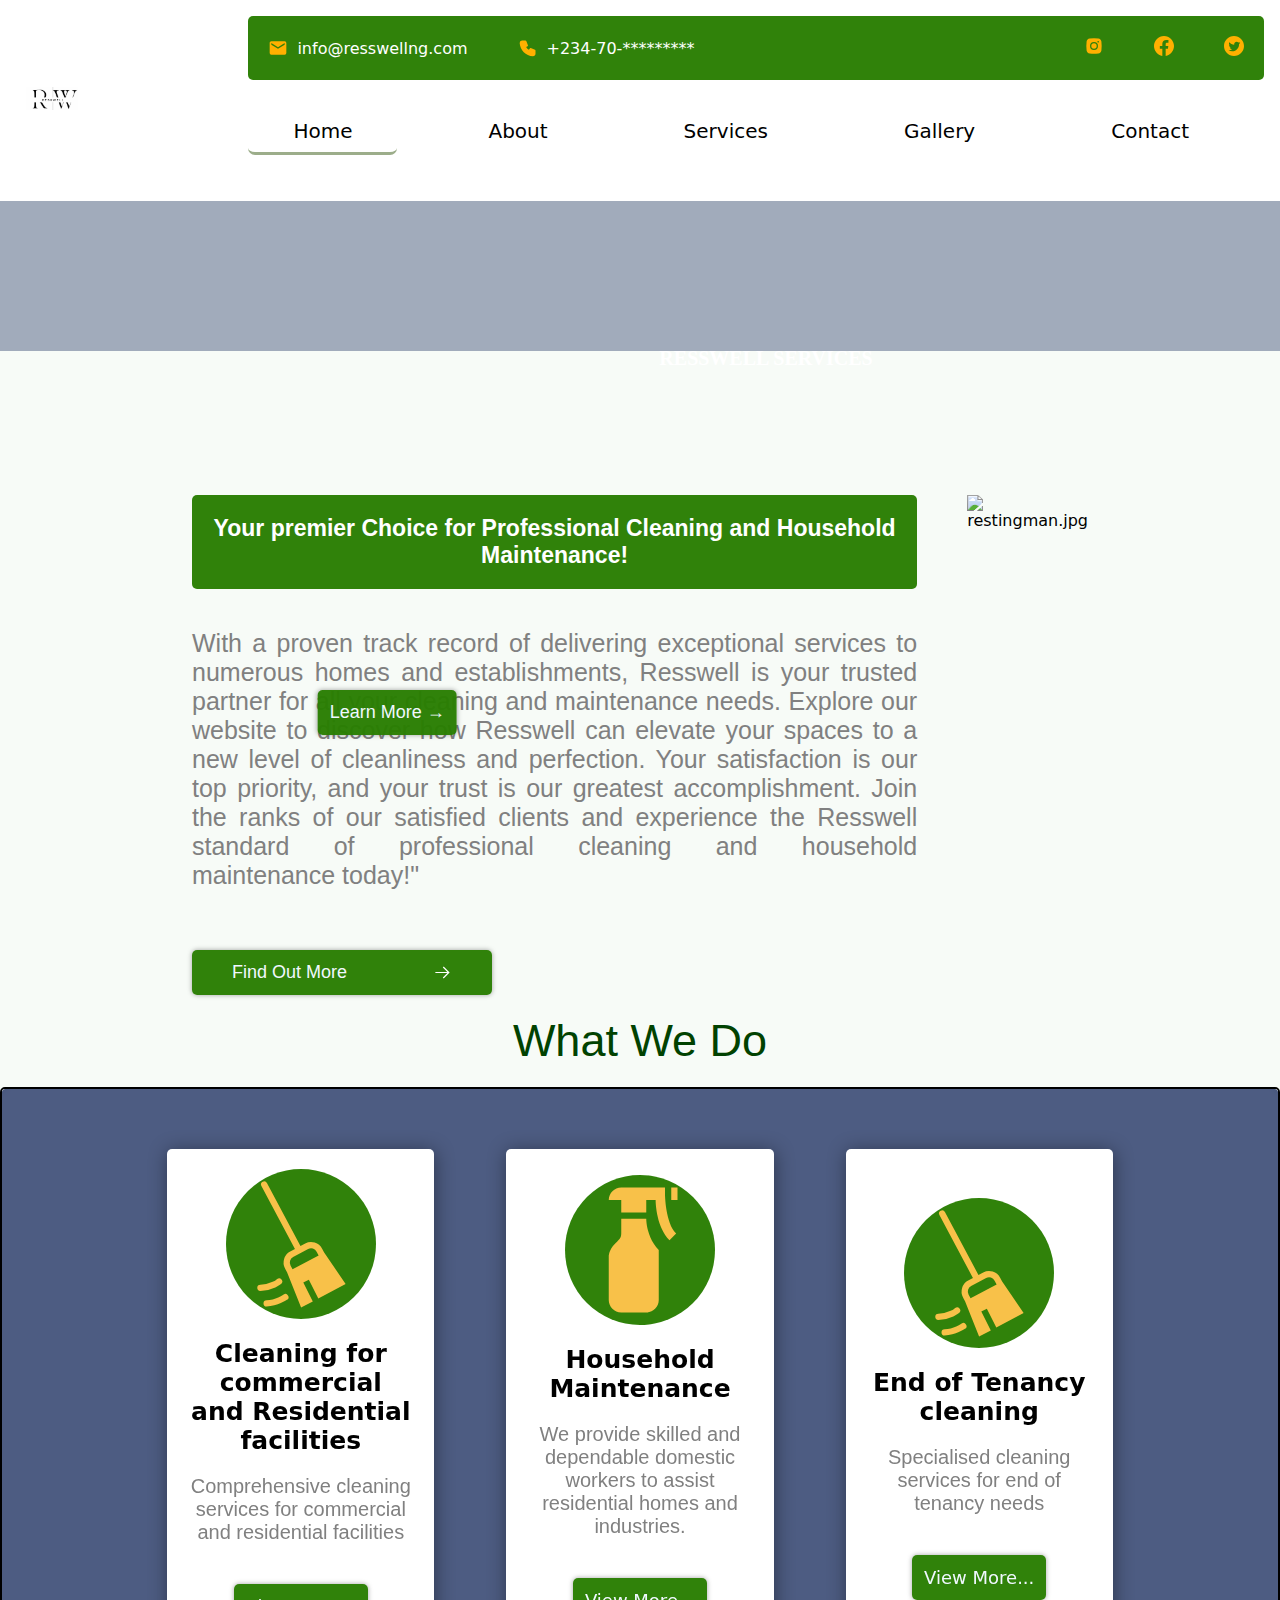
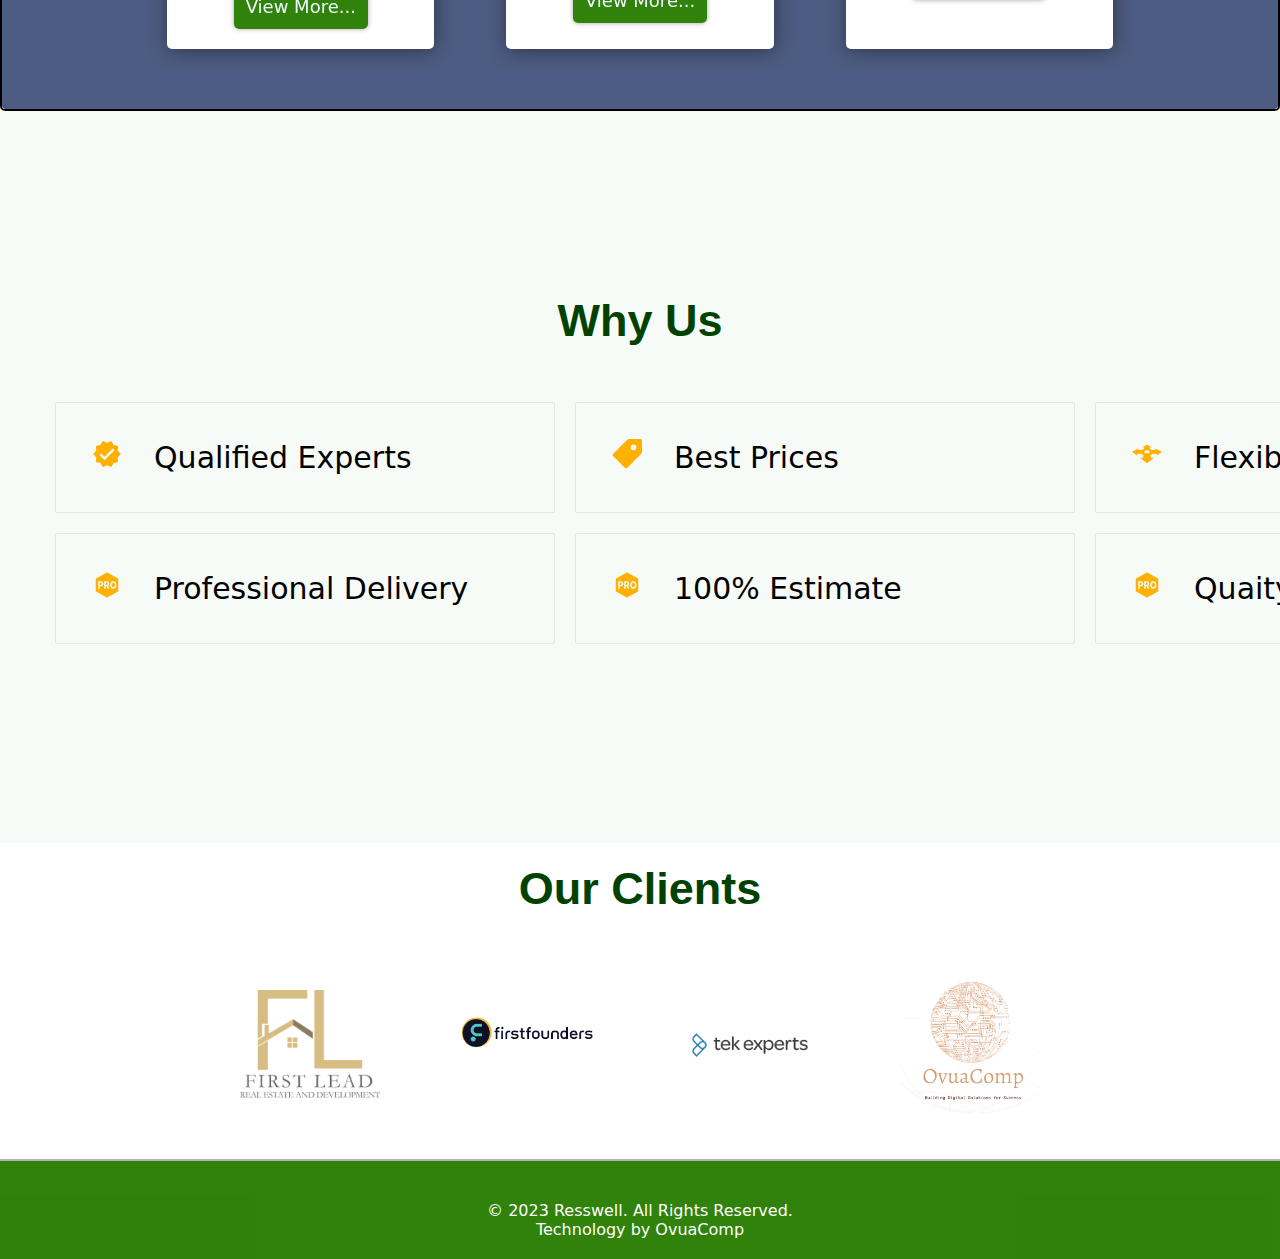
==== commit f33efdfb: "logo adjustment, css clean uo one" ====
--- a/index.html
+++ b/index.html
@@ -72,7 +72,6 @@
                 <div class="quality">Higher Standard Of Living</div>
                 <a href="about.html"><button class="btn qualityBtn">Learn More &rarr;</button></a>
             </div>
-
              </div>
 
         </div>
@@ -188,7 +187,7 @@
      
         <!--Why US  -->
             <div class="why-us">
-                
+
             <h1 id="why_us">Why Us</h1>
 
                 <div class="why-us-content">                  
@@ -240,13 +239,13 @@
       <!-- Oue Clients -->
       <div class="customers-container">
         <h1 id="our_client">Our Clients</h1>                        
-        <div class="overlay-white"></div>
+        <!-- <div class="overlay-white"></div> -->
     <!-- Container for happy customer images -->
         <div class="customer-container">
                                 <div class="customer" ><img src="./images/firstlead.png" alt=""></div>
-                                <div class="customer"><img src="./images/firstfounder.webp" alt=""></div>
-                                <div class="customer"><img src="./images/tekexpert.png" alt=""></div>
-                                <div class="customer"><img src="./images/OvuaComp_logo_ blue.png" alt=""></div>
+                                <div class="customer"><img src="./images/firsrf.png" alt=""></div>
+                                <div class="customer"><img src="./images/tek.png" alt=""></div>
+                                <div class="customer"><img src="./images/ovuacomp-logo.png" alt=""></div>
         </div>
         </div>
  </section>      
--- a/styles/index.css
+++ b/styles/index.css
@@ -31,6 +31,7 @@
         z-index: 900;
         background-color: #fff;
         padding:1rem;
+        height:10%;
     }
 
 
@@ -38,8 +39,8 @@
     display:flex;
     flex-direction: column; 
     width:100%;
-    
-}
+}
+
 
 .quick-contact{
     display: flex;
@@ -48,12 +49,14 @@
     border-radius: 5px;
 }
 
+
 .quick-contact-elements , .image-links{
     display: flex;
     justify-content: center;
     align-items: center;
     gap:50px;
 }
+
 
 #quick-email,
 #quick-phone{
@@ -62,7 +65,6 @@
     align-items: center;
     gap:9px;
 }
-
 
 .quick-contact img{
     width:20px;
@@ -446,9 +448,6 @@
     width: 100%;
     background-color: #fff;
     margin:0;
-    background-image: url('../images/RESSWELL-removebg-preview-removebg-preview\ \(1\).png');
-    background-size: cover;
-    background-position: center;
 }
 
 .customer-container {
@@ -464,6 +463,10 @@
     padding:30px;
     overflow: hidden;
     width:200px;
+}
+
+.customer img{
+    width:100%;
 }
 
 
@@ -483,29 +486,19 @@
     backdrop-filter:blur(3px);
 }
 
-.overlay-white {
-    position: absolute;
-    top: 0;
-    left: 0;
-    width: 100%;
-    height: 100%;
-    background-color: rgba(239, 240, 244, 0.833); /* Blue overlay with opacity */
-    backdrop-filter:blur(8px);
-}
-
 
 /* animations */
 
 @keyframes slideIn {
             0% {
                 transform: translateX(-100%);
-                opacity:0
+                opacity:0;
             }          
 
 
             100% {
                 transform: translateX(0);
-                opacity:1
+                opacity:1;
             }
         }
 
@@ -556,7 +549,6 @@
 
 @media screen and (min-width: 710px) and (max-width: 1024px) {
     /* Your CSS styles for tablet devices here */
-  
     header{
     display:flex;
     flex-direction: column;
@@ -564,6 +556,7 @@
     align-items: center;
     position:relative;
 }
+
 
 header *{
     margin:0;
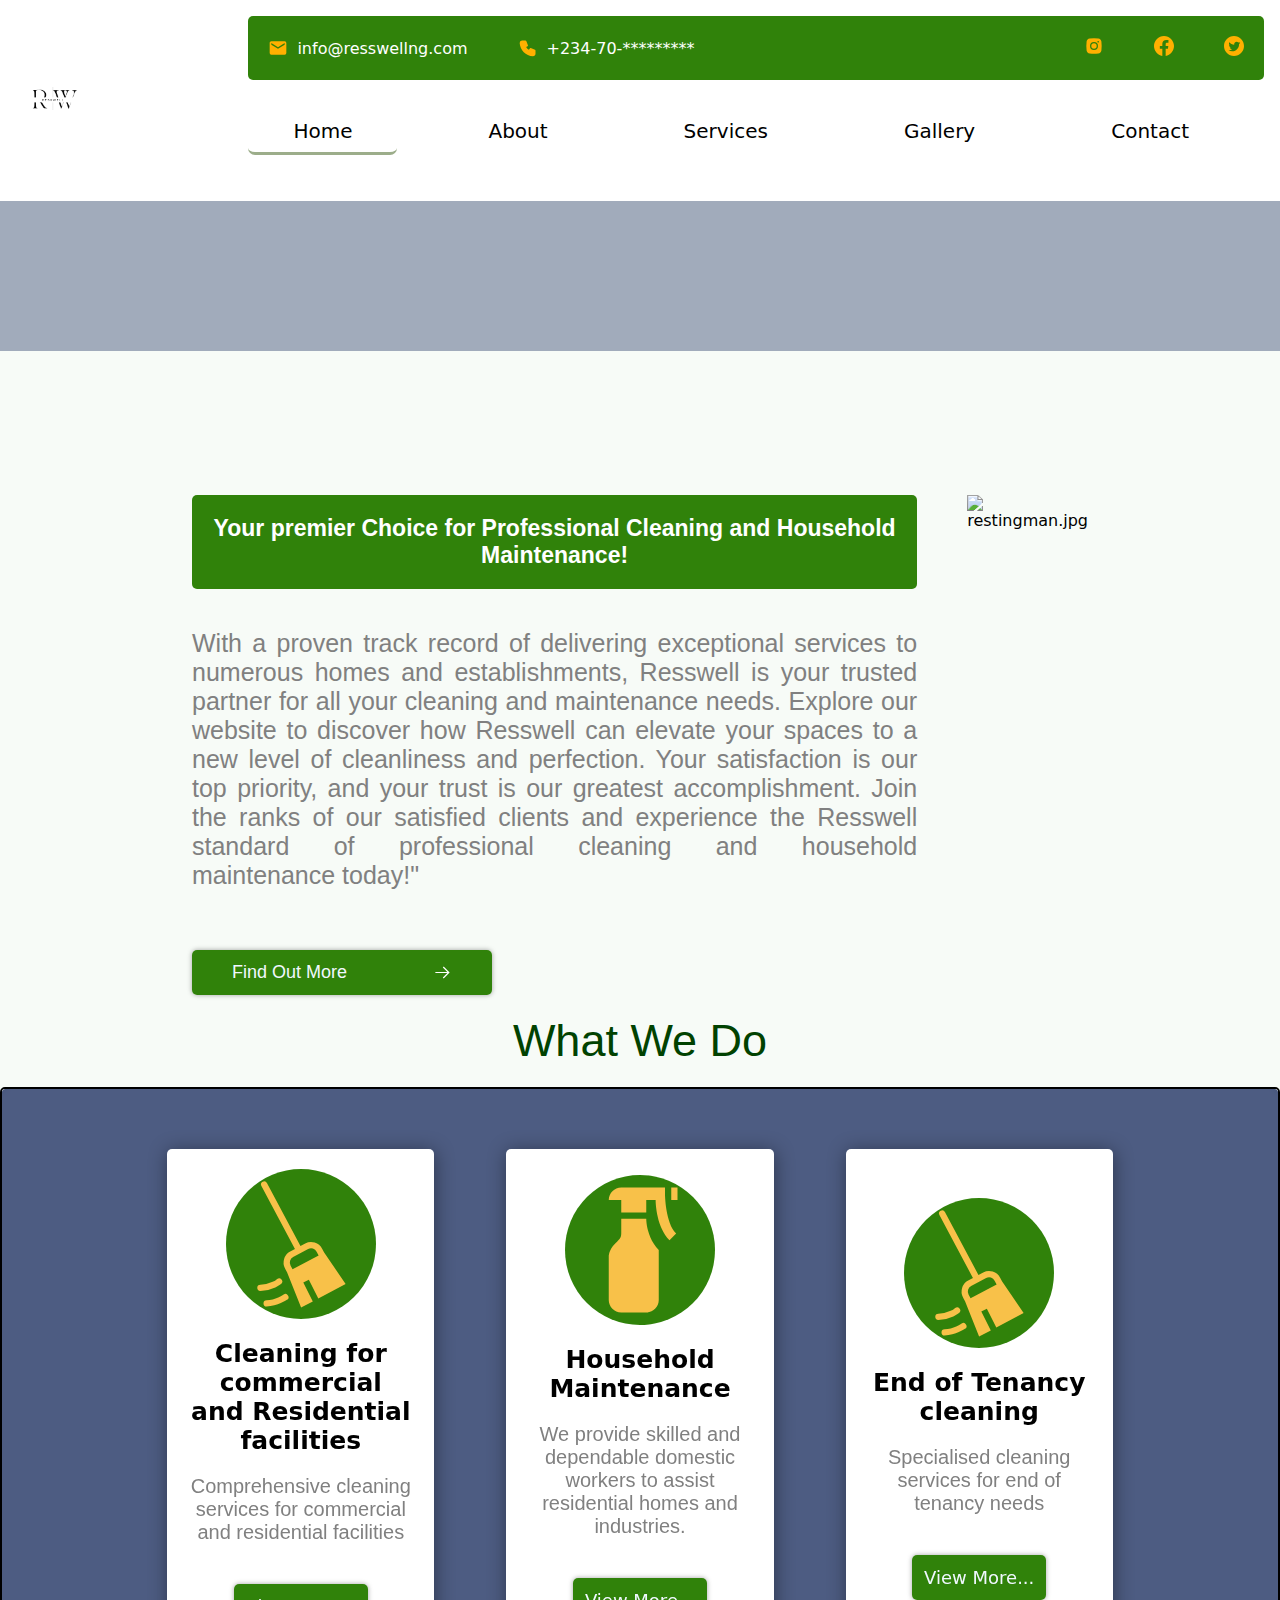
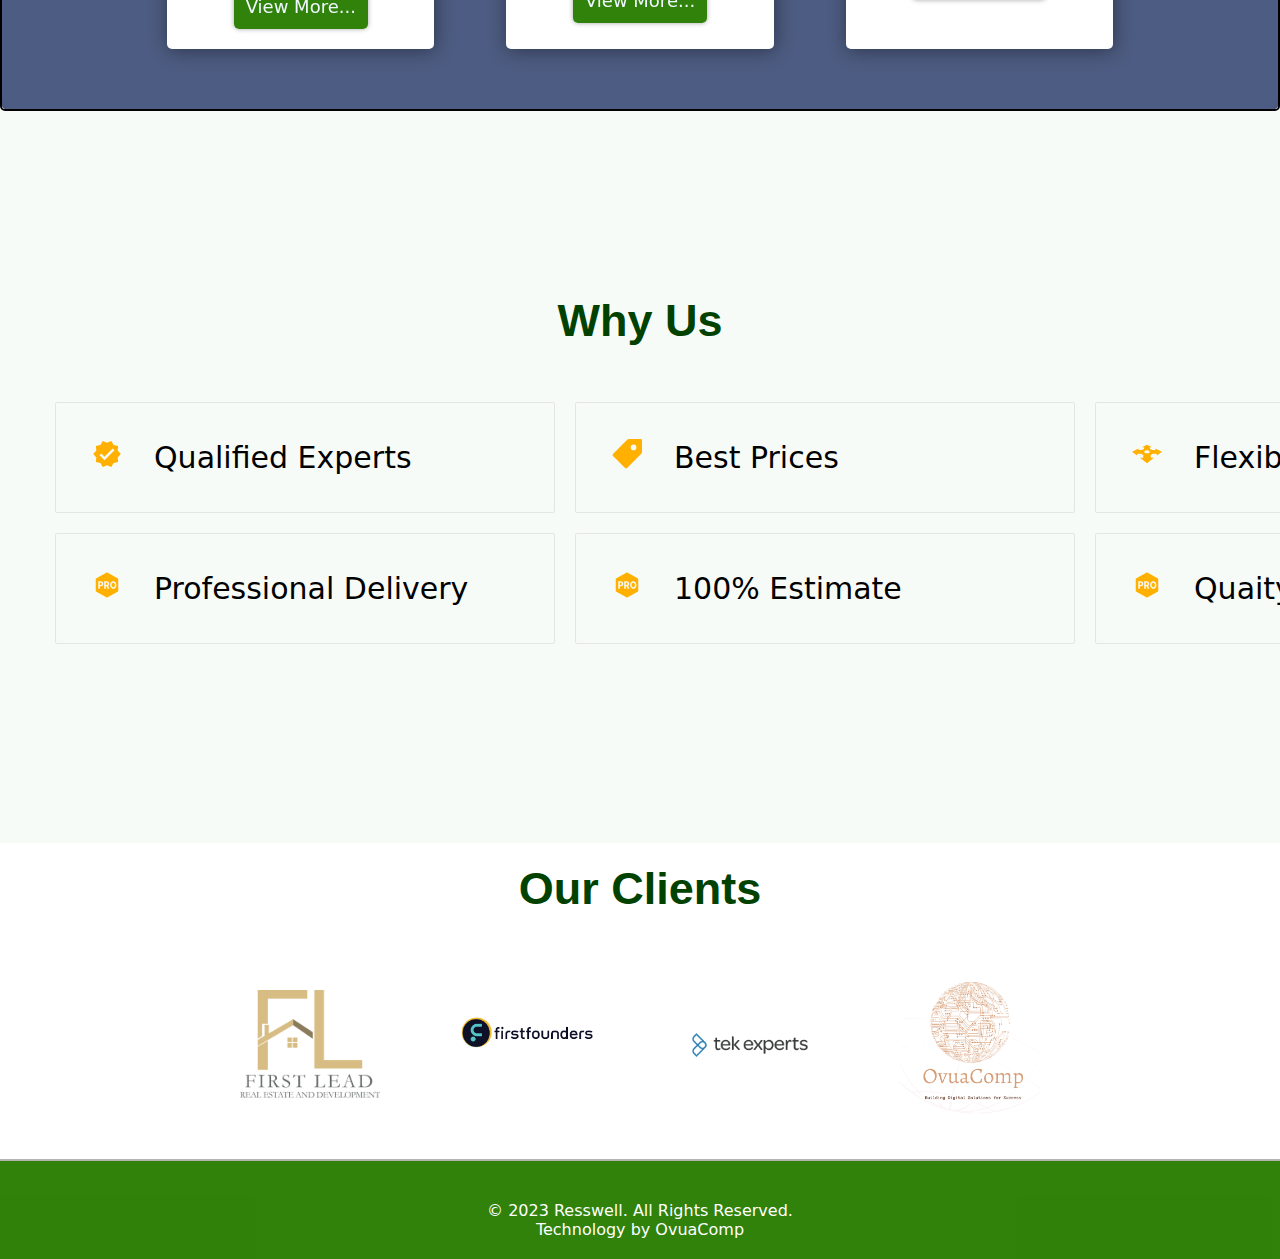
==== commit 83446695: "cleanup" ====
--- a/index.html
+++ b/index.html
@@ -13,12 +13,10 @@
 
         <div class="logo">
             <a href="index.html">
-            <img src="images/logo2.jpg" alt="Resswell.png">
+            <img src="images/logo2.png" alt="Resswell.png">
             </a>
         </div>
-
         <div id ='menu_toggle'><span id="hamclose">≡</span></div>
-
           <div class="navbar">  
             <div class="quick-contact">
                 <div class="quick-contact-elements">
@@ -44,7 +42,6 @@
             </nav>
         </div>    
 </header>
-
     <!-- quick contact link for mobile -->
  <div class="quick-contact quick-contact-mobile">
                 <div class="quick-contact-elements">
--- a/styles/index.css
+++ b/styles/index.css
@@ -87,8 +87,6 @@
 .logo{
     width:300px;
     padding:10px;
-    
-    
 }
 
 .logo img{
@@ -501,7 +499,6 @@
                 opacity:1;
             }
         }
-
 
 
 .btn{
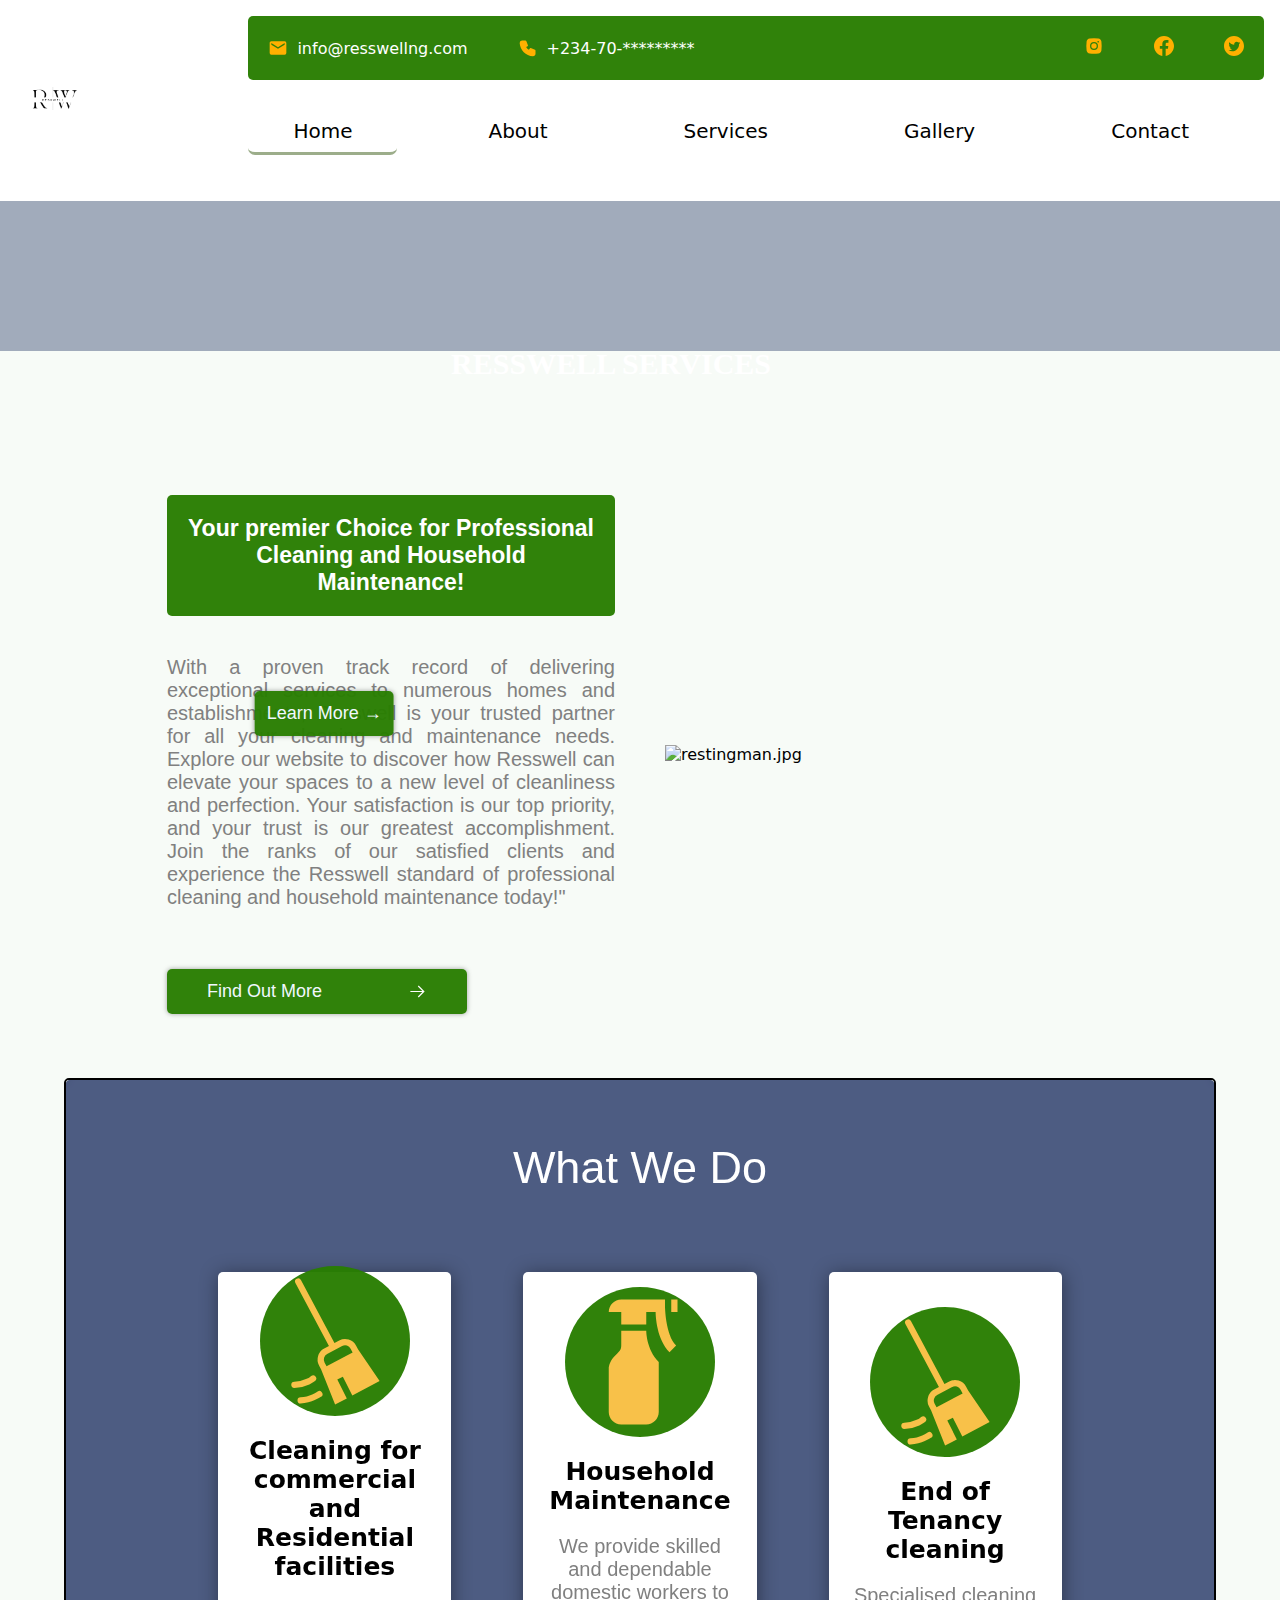
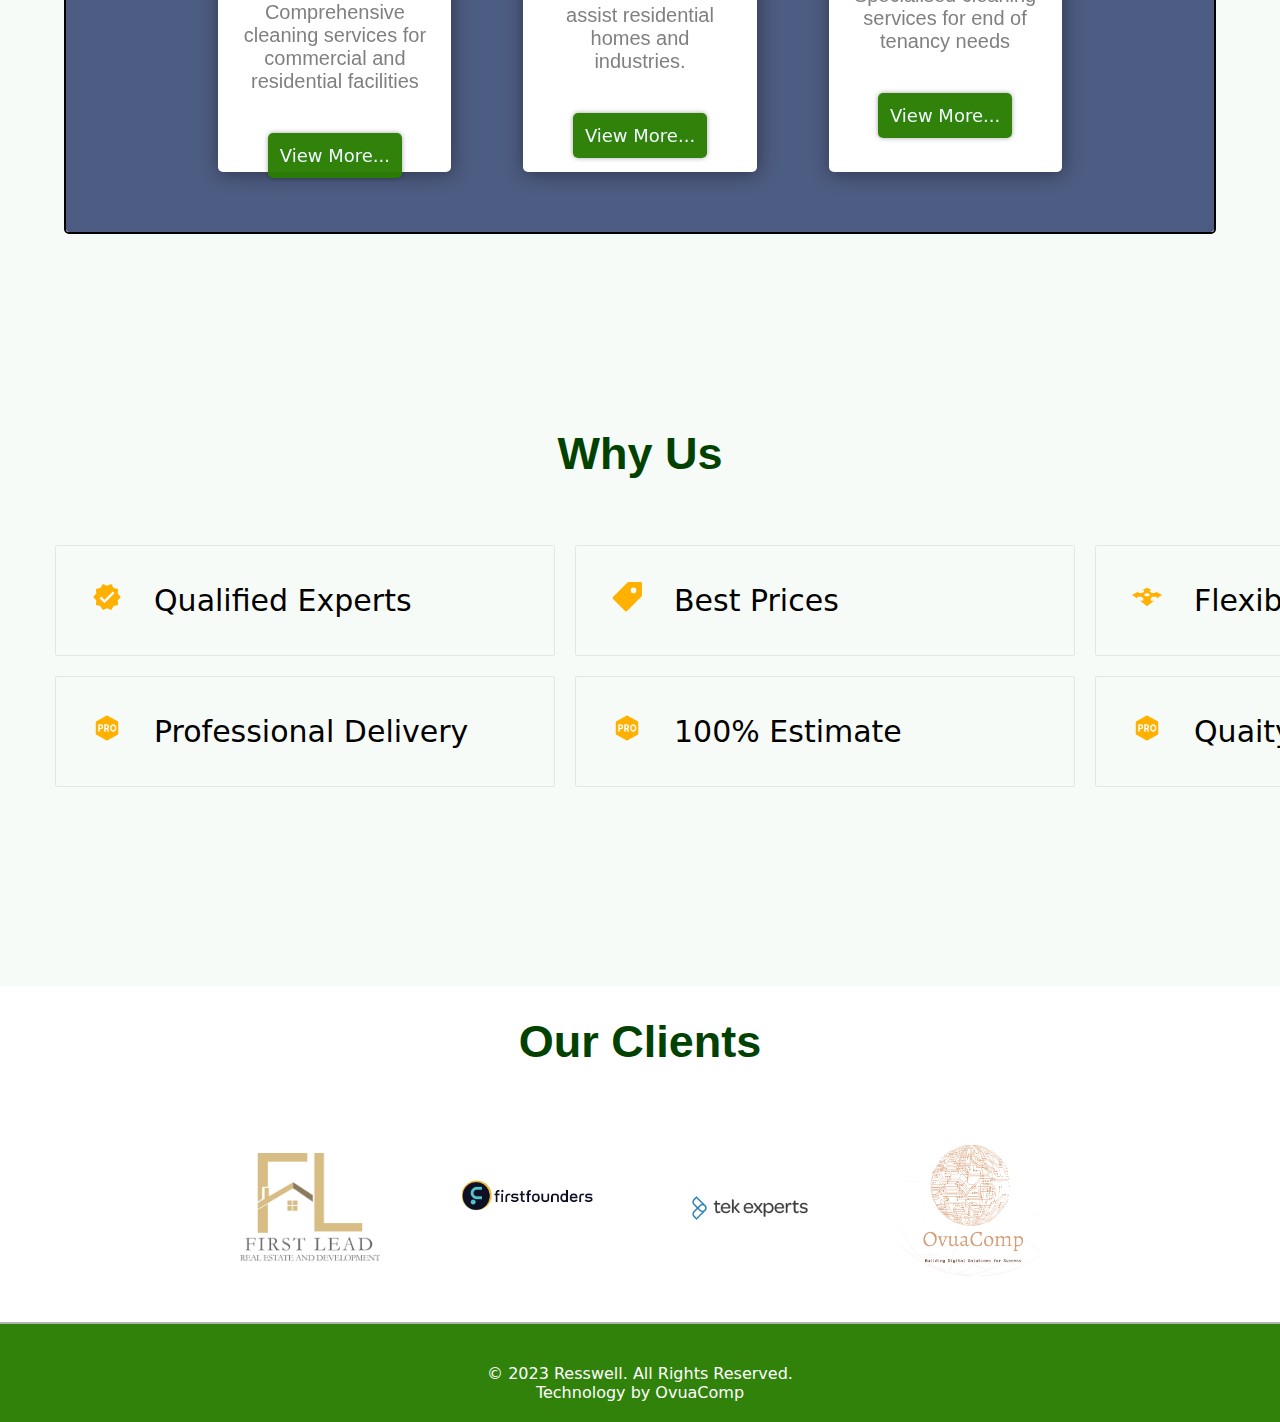
==== commit 7efb9f51: "cleanup" ====
--- a/index.html
+++ b/index.html
@@ -66,7 +66,10 @@
             <div class="service-head-text">                    
                 <h1> RESSWELL SERVICES</h1>                
                 <div class="qualities">
-                <div class="quality">Higher Standard Of Living</div>
+                <div class="quality">Commercial Cleaning and Household</div>
+                <div class="quality"> Maintenance Solution!</div>
+                
+
                 <a href="about.html"><button class="btn qualityBtn">Learn More &rarr;</button></a>
             </div>
              </div>
@@ -114,8 +117,7 @@
 
  <!-- intro -->
  <section class="second-section">
-            <div class="intro">
-                            
+            <div class="intro">                            
                 <div class="intro-msg">
                     <h1> Your premier Choice for Professional Cleaning and Household Maintenance!</h1>
                     <p style="text-align: justify;">
@@ -135,8 +137,9 @@
 
     <!-- What we do -->
         <div class="welcome-section-elements-wrapper">
-            <span id="what_we_do">What We Do</span>
-            <div class="welcome-section-elements">  
+            <div class="welcome-section-elements"> 
+
+                <span id="what_we_do">What We Do</span>
                 <div class="overlay-blue"></div>
                 <div class="services-shortcut">
 
--- a/styles/index.css
+++ b/styles/index.css
@@ -165,9 +165,10 @@
     justify-content: center;
     align-items: center;
     margin-top: 10%;
-    margin-left: 20%;
-    width: 900px;
-    font-family:Roboto
+    margin-left: 15%;
+    width: 100%;
+    font-family:Roboto;
+    
 
 }
 
@@ -175,12 +176,17 @@
     color:white;
     transition: transform 1s ease, opacity 2s ease;
     opacity: 0;
-    font-size:20px;
+    font-size:30px;
+    margin-left: 15%;
+    margin-bottom:50px;
+    margin-right:auto;
+    /* margin-left: 0; */
+
  
 }
 
 .qualities {
-            display: block;
+    width:100%;
             flex-wrap: wrap;
             justify-content: center;
             gap: 20px;           
@@ -192,7 +198,7 @@
             color: #fff;
             border-radius: 5px;
             opacity: 0;
-            font-size:130px;
+            font-size:70px;
             font-weight: 500;
        }
 
@@ -267,8 +273,10 @@
 
 .intro{
     display:flex;
-    width:70%;
-    gap:50px;    
+    width:100%;
+    gap:50px;  
+    justify-content: center;
+    align-items: center;  
 }
 
 .intro-msg{
@@ -276,13 +284,18 @@
     justify-content: space-between;
     flex-direction: column;
     align-self: center;
-    font-size:25px;
+    font-size:20px;
     text-align: justify;
     font-family: 'Segoe UI', Tahoma, Geneva, Verdana, sans-serif;
-    transition: opacity .8s ease, transform 1s ease;
     color:gray;
+    width:35%;
     gap:40px;
     
+}
+
+.intro-image{
+    width:35%;
+
 }
 
 .intro-msg h1{
@@ -301,9 +314,15 @@
     flex-direction: column;
     justify-content: center;
     align-items: center;
-}
+    margin:4rem;
+    margin-bottom:0;
+
+}
+
 
 .welcome-section-elements{
+    display:flex;
+    flex-direction: column;
     padding:2rem;
     width:100%;
     border-radius: 5px;
@@ -432,8 +451,15 @@
     z-index: 3;
     padding:20px;
     width: fit-content;
+    text-align: center;
+    margin:10px auto;
+
      }
 
+     
+     #what_we_do{
+        color:white
+     }
     
 
 
@@ -787,6 +813,8 @@
 }
 
 
+
+
 .intro-msg h1{
     padding:12px;
     font-size: 20px;
